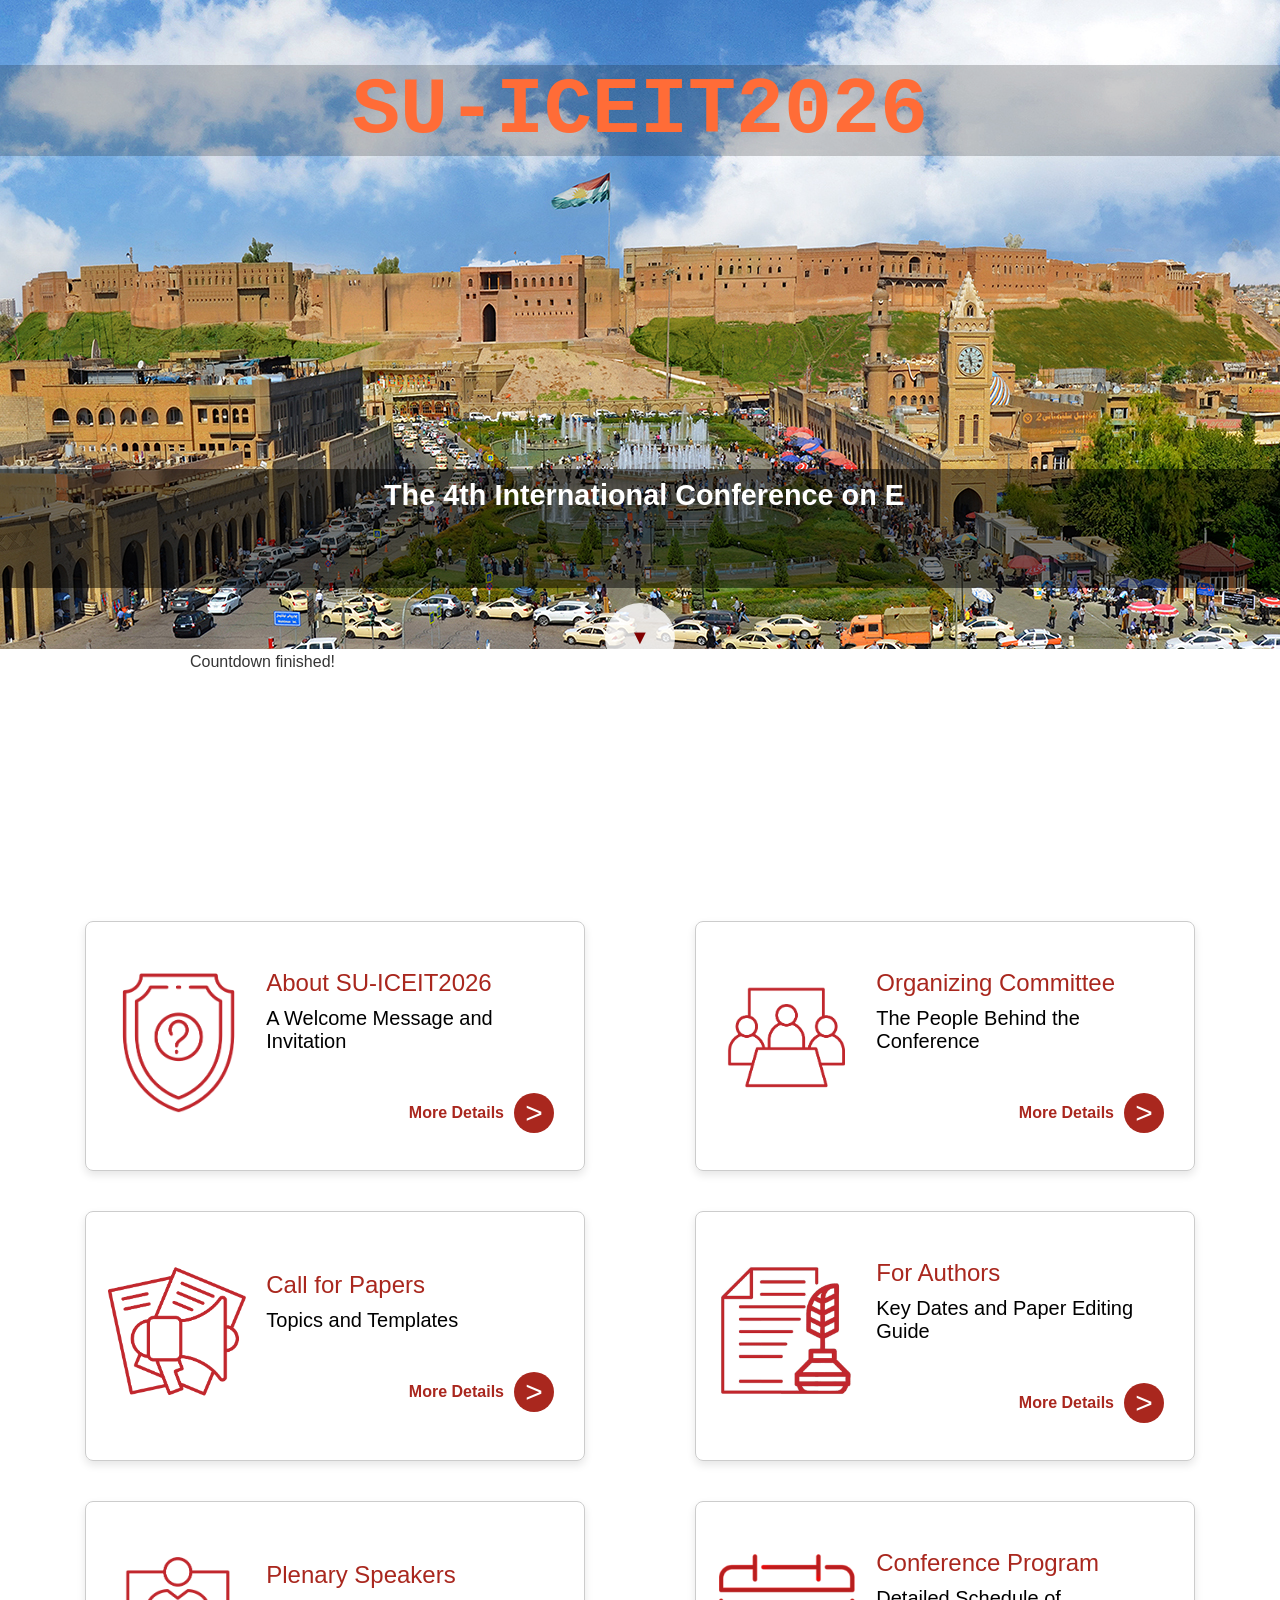
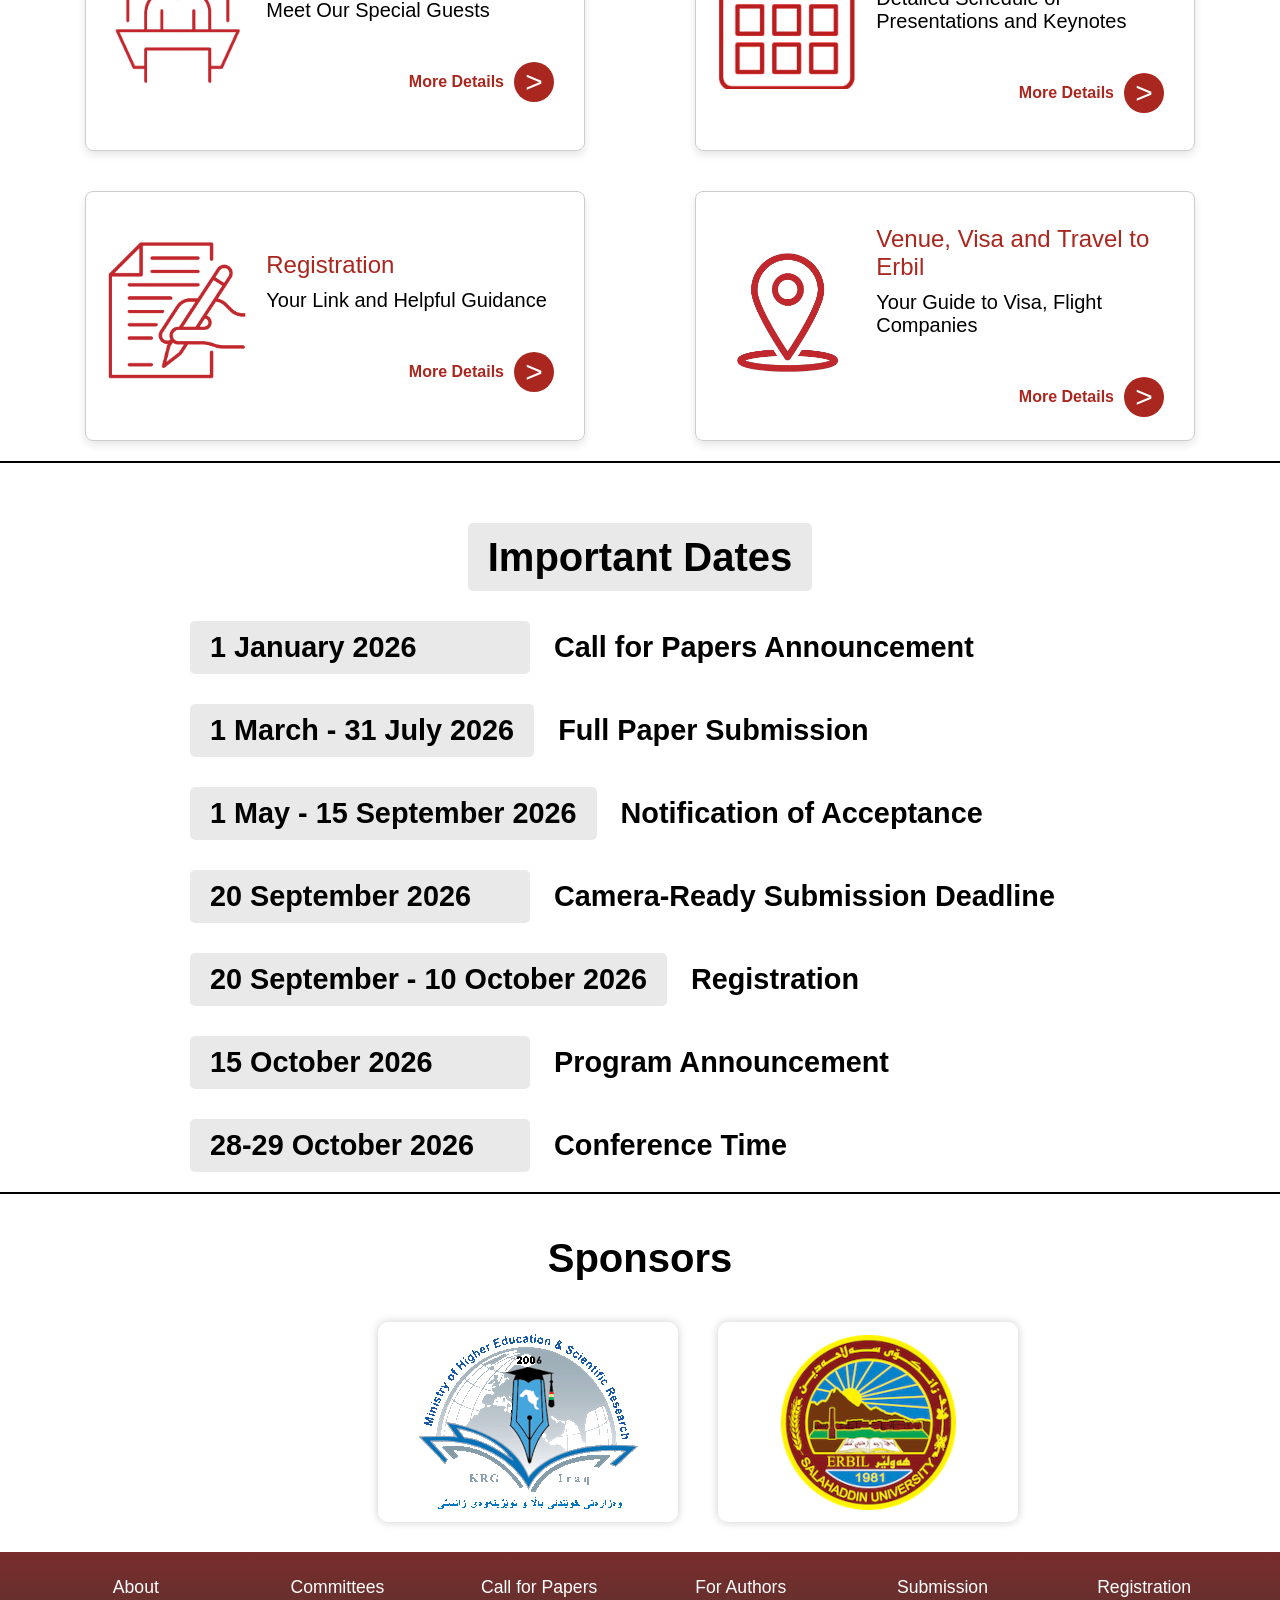
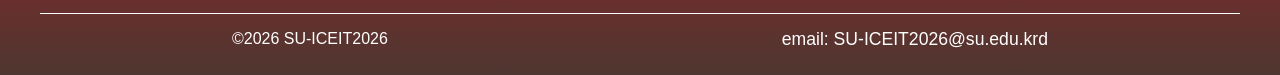
==== index.html @ 9289c7ad "feat: Introduce `page-card` component and update conference details, including edition number and ti" ====
<!DOCTYPE html>
<html lang="en">

<head>
    <meta charset="UTF-8">
    <meta name="viewport" content="width=device-width, initial-scale=1.0">
    <title>SU-ICEIT2026</title>
    <link rel="icon" type="image/x-icon" href="img/favicon.ico">

    <link rel="stylesheet" href="css/home.css">
    <link rel="stylesheet" href="css/countdown.css">
    <link rel="stylesheet" href="css/cards.css">
    <link rel="stylesheet" href="css/footer.css">
    <script src="js/loader.js"></script>
</head>

<body>
    <header class="row header">
        <div class="logo-overlay">SU-ICEIT2026</div>
        <img src="./img/erbil-1280.jpg" class="header-image"></img>
        <div class="header-overlay">
            <h1>
                <div id="conferenceInfo">
                    <div id="mainText" class="typing">&nbsp;</div>
                    <p id="dateText" class="date typing">&nbsp;</p>
                    <div id="locationText" class="typing">&nbsp;</div>
                </div>
            </h1>
        </div>
        <a class="overlay-button" href="#countdown">
            <span class="arrow">&#x25BC;</span>
        </a>
    </header>

    <article class="row content">
        <section>
            <div class="wrapper">
                <div id="countdown">
                    <div class="cd-box timeRefDays">
                        <p class="numbers days">00</p>
                        <p class="strings">Days</p>
                    </div>
                    <div class="cd-box timeRefHours">
                        <p class="numbers hours">00</p>
                        <p class="strings">Hours</p>
                    </div>
                    <div class="cd-box timeRefMinutes">
                        <p class="numbers minutes">00</p>
                        <p class="strings">Minutes</p>
                    </div>
                    <div class="cd-box timeRefSeconds">
                        <p class="numbers seconds">00</p>
                        <p class="strings">Seconds</p>
                    </div>
                </div>
            </div>
        </section>
    </article>

    <article class="row content">
        <h2> &nbsp; </h2>
    </article>

    <article class="row content">
        <div class="card-container">
            <!-- About SU-ICEIT2026 -->
            <div class="card">
                <div class="card-icon">
                    <img src="img/about.png" alt="Card Image" width="100%" />
                </div>
                <div class="card-body">
                    <div class="card-title">About SU-ICEIT2026 </div>
                    <div class="card-subtitle">A Welcome Message and Invitation</div>
                    <a href="about.html" class="card-detail-link">
                        <div class="card-detail">More Details</div>
                        <div class="circle">&gt;</div>
                    </a>
                </div>
            </div>

            <!-- Organizing Committee -->
            <div class="card">
                <div class="card-icon">
                    <img src="img/Organization-Committees.png" alt="Card Image" width="100%" />
                </div>
                <div class="card-body">
                    <div class="card-title">Organizing Committee</div>
                    <div class="card-subtitle">The People Behind the Conference</div>
                    <a href="committee.html" class="card-detail-link">
                        <div class="card-detail">More Details</div>
                        <div class="circle">&gt;</div>
                    </a>
                </div>
            </div>

            <!-- Call for Papers -->
            <div class="card">
                <div class="card-icon">
                    <img src="img/Call-for-Paper.png" alt="Card Image" width="100%" />
                </div>
                <div class="card-body">
                    <div class="card-title">Call for Papers</div>
                    <div class="card-subtitle">Topics and Templates</div>
                    <a href="call.html" class="card-detail-link">
                        <div class="card-detail">More Details</div>
                        <div class="circle">&gt;</div>
                    </a>
                </div>
            </div>

            <!-- For Authors -->
            <div class="card">
                <div class="card-icon">
                    <img src="img/authors.png" alt="Card Image" width="100%" />
                </div>
                <div class="card-body">
                    <div class="card-title">For Authors</div>
                    <div class="card-subtitle">Key Dates and Paper Editing Guide</div>
                    <a href="authors.html" class="card-detail-link">
                        <div class="card-detail">More Details</div>
                        <div class="circle">&gt;</div>
                    </a>
                </div>
            </div>

            <!-- Plenary Speakers -->
            <div class="card">
                <div class="card-icon">
                    <img src="img/Plenary-Speakers.png" alt="Card Image" width="100%" />
                </div>
                <div class="card-body">
                    <div class="card-title">Plenary Speakers</div>
                    <div class="card-subtitle">Meet Our Special Guests</div>
                    <a href="speakers.html" class="card-detail-link">
                        <div class="card-detail">More Details</div>
                        <div class="circle">&gt;</div>
                    </a>
                </div>
            </div>

            <!-- Conference Program -->
            <div class="card">
                <div class="card-icon">
                    <img src="img/program.png" alt="Card Image" width="100%" />
                </div>
                <div class="card-body">
                    <div class="card-title">Conference Program</div>
                    <div class="card-subtitle">Detailed Schedule of Presentations and Keynotes</div>
                    <a href="program.html" class="card-detail-link">
                        <div class="card-detail">More Details</div>
                        <div class="circle">&gt;</div>
                    </a>
                </div>
            </div>

            <!-- Registration -->
            <div class="card">
                <div class="card-icon">
                    <img src="img/Registration.png" alt="Card Image" width="100%" />
                </div>
                <div class="card-body">
                    <div class="card-title">Registration</div>
                    <div class="card-subtitle">Your Link and Helpful Guidance</div>
                    <a href="registration.html" class="card-detail-link">
                        <div class="card-detail">More Details</div>
                        <div class="circle">&gt;</div>
                    </a>
                </div>
            </div>

            <!-- Venue, Visa and Travel to Erbil -->
            <div class="card">
                <div class="card-icon">
                    <img src="img/venue.png" alt="Card Image" width="100%" />
                </div>
                <div class="card-body">
                    <div class="card-title">Venue, Visa and Travel to Erbil</div>
                    <div class="card-subtitle">Your Guide to Visa, Flight Companies</div>
                    <a href="venue.html" class="card-detail-link">
                        <div class="card-detail">More Details</div>
                        <div class="circle">&gt;</div>
                    </a>
                </div>
            </div>
        </div>
    </article>

    <article class="row content" style="margin: 0px; padding: 0px;">
        <div class="timeline-main">
            <h1 id="important-dates"><span class="highlight">Important Dates</span></h1>
            <div class="timeline">
                <div class="container-timeline">
                    <div class="content">
                        <h2><span class="highlight"><span class="only-date">1 January 2026</span></span>
                            &nbsp;
                            Call for Papers Announcement</span></h2>
                    </div>
                </div>

                <div class="container-timeline">
                    <div class="content">
                        <h2><span class="highlight"><span class="only-date">1 March - 31 July 2026</span></span>
                            &nbsp;
                            Full Paper Submission</span></h2>
                    </div>
                </div>

                <div class="container-timeline">
                    <div class="content">
                        <h2><span class="highlight"><span class="only-date">1 May - 15 September 2026</span></span>
                            &nbsp;
                            Notification of Acceptance</span></h2>
                    </div>
                </div>

                <div class="container-timeline">
                    <div class="content">
                        <h2><span class="highlight"><span class="only-date">20 September 2026</span></span>
                            &nbsp;
                            Camera-Ready Submission Deadline</span></h2>
                    </div>
                </div>

                <div class="container-timeline">
                    <div class="content">
                        <h2><span class="highlight"><span class="only-date">20 September - 10 October 2026</span></span>
                            &nbsp;
                            Registration</span></h2>
                    </div>
                </div>

                <div class="container-timeline">
                    <div class="content">
                        <h2><span class="highlight"><span class="only-date">15 October 2026</span></span>
                            &nbsp;
                            Program Announcement</span></h2>
                    </div>
                </div>

                <div class="container-timeline">
                    <div class="content">
                        <h2><span class="highlight"><span class="only-date">28-29 October 2026</span></span>
                            &nbsp;
                            Conference Time</span></h2>
                    </div>
                </div>
            </div>
        </div>
    </article>


    <article class="row content">
        <div id="sponsors">
            <h1 id="sponsors-title">Sponsors</h1>
            <div class="sponsor-container">
                <li class="sponsor-item">
                    <a href="https://gov.krd/mohe-en/" target="mohe" style="text-decoration: none;">
                        <div class="sponsored-logo">
                            <img src="img/mohe.png" alt="MOHE Logo">
                        </div>
                    </a>
                </li>
                <li class="sponsor-item">
                    <a href="https://www.sue.edu.krd/" target="sue" style="text-decoration: none;">
                        <div class="sponsored-logo">
                            <img src="img/sue-logo.png" alt="SUE Logo">
                        </div>
                    </a>
                </li>

            </div>
        </div>
    </article>



    <div data-include="components/footer.html"></div>
    <script src="js/countdown.js"></script>
    <script>
        const mainText = `The 4th International Conference on Engineering and Innovative Technology (SU-ICEIT 2026)`;
        const dateText = `October 28-29, 2026`;
        const locationText = `Erbil, Kurdistan, Iraq`;

        function typeWriter(text, elementId, callback) {
            let index = 0;

            function addCharacter() {
                if (index < text.length) {
                    document.getElementById(elementId).innerHTML += text.charAt(index);
                    index++;
                    setTimeout(addCharacter, 50); // Adjust typing speed here
                } else if (callback) {
                    callback();
                }
            }
            addCharacter();
        }

        typeWriter(mainText, 'mainText', () => {
            typeWriter(dateText, 'dateText', () => {
                typeWriter(locationText, 'locationText', null);
            });
        });
    </script>
</body>

</html>
---- css/home.css ----
@import url('https://fonts.googleapis.com/css2?family=Inconsolata:wght@600&display=swap');


* {
    margin: 0 auto;
    -webkit-box-sizing: border-box;
    -moz-box-sizing: border-box;
    box-sizing: border-box;
  }
  html{
    scroll-behavior: smooth;
  }
  body {
    margin: 0;
    padding: 0;
    font-family: Arial, sans-serif;
  }

  .row {
    width: 100%;
    box-sizing: border-box;
  }

  .header {
    color: #fff;
    text-align: center;
  }

  .content {
    margin-bottom: 10px;
    width: 100%;
  }


  .header {
    position: relative;
    color: #fff;
    overflow: hidden;
  }

  .header-image {
    width: 100%;
    height: 100%;
  }

  .header-overlay {
    position: absolute;
    bottom: 10%;
    right: 0px;
    z-index: 1;
    text-align: center;
    width: 100%;
  }

  .header-overlay h1 {
    font-size: 1.8em;
    background-color: rgba(0, 0, 0, 0.5);
    margin: 0;
    padding: 10px;
    text-align: center;
  }
  .logo-overlay{
    font-size: 5rem;
    font-weight: bold;
    color:#ff6c37;
    font-family: 'Inconsolata bold', monospace;
    position: absolute;
    top: 10%;
    z-index: 31;
    text-align: center;
    width: 100%;
    background-color: rgba(0, 0, 0, 0.2);
  }
  @media (max-width: 768px) {
    .logo-overlay{
      top: 3%;

      font-size: 2rem;

    }
    .header-overlay {
      position: static;
      text-align: center;
    }

    .header-overlay h1 {
      font-size: 1.2em;
      background: linear-gradient(135deg, rgba(160, 29, 29, 0.8), rgba(92, 15, 15, 0.8));
      color: white;
      padding: 20px;
      border-radius: 10px;
      box-shadow: 0 2px 5px rgba(0, 0, 0, 0.3);
    }

    .header-image {

      min-width: 100%;
      min-height: 100%;
    }
  }



  .main-elements-container {
    display: flex;
    flex-wrap: wrap;
    justify-content: space-between;
    align-items: stretch;

    padding: 0;
    margin: 0;
  }

  .main-elements-item {
    flex: 1 1 50%;
    box-sizing: border-box;
    padding: 10px;
    border: 1px solid #ccc;
  }

  @media (max-width: 768px) {
    .main-elements-item {
      flex: 1 1 100%;
    }
  }

/*-----------------------------*/
/*------------Call -----------*/
.container {
    margin: 0;
    line-height: 2rem;
    font-family: 'Segoe UI', Tahoma, Geneva, Verdana, sans-serif;
    font-size: 1.2rem;
    background-color: #663839;
    display: flex;
    flex-wrap: wrap;
    padding: 20px;
    justify-content: center;
    color: silver;
  }

  .first-column,
  .second-column {
    padding: 20px;
    box-sizing: border-box;
    margin: 0px;
  }

  .first-column {
    flex: 0 0 100%;
    max-width: 750px;
  }

  .second-column {
    flex: 0 0 100%;
    max-width: 350px;
  }

  .button-link {
    background-color: #D1CB16;
    color: black;
    padding: 10px 20px;
    text-decoration: none;
    border: none;
    border-radius: 5px;
    display: inline-block;
  }

  @media (min-width: 768px) {
    .first-column {
      flex: 0 0 60%;
    }

    .second-column {
      flex: 0 0 40%;
    }
  }

  .rounded-image {
    border-radius: 20px;
    overflow: hidden;
  }

  @media (max-width: 767px) {
    h1 {
      font-size: 24px;
    }

    h2 {
      font-size: 20px;
    }

    p {
      font-size: 14px;
    }
  }

  /*-----------------------------*/
    /*------------timeline-----------*/

    .timeline-main {
      border-top: 2px solid black;
      border-bottom: 2px solid black;
      font-family: Helvetica, sans-serif;
      padding-top: 40px;
    }
    .highlight {
        background-color: rgb(233, 233, 233);
        color: black;
        padding: 10px 20px;
        text-decoration: none;
        border: none;
        border-radius: 5px;
        display: inline-block;
      }
  
      .timeline-main #important-dates {
        text-align: center;
        line-height: 3rem;
        font-size: 2.5rem;
        margin: 20px;
  
      }
  
      .timeline-main .timeline {
        position: relative;
        max-width: 1000px;
        margin: 0 auto;
      }
  
      .timeline-main .container-timeline {
        margin: 0;
        padding: 0px 10px 0px 20px;
        position: relative;
        background-color: inherit;
        width: 100%;
      }
      
  
      .timeline-main .content {
        padding: 10px 30px;
        position: relative;
        border-radius: 6px;
        font-size: 1.2rem;
      }

      .only-date{
        
        display: inline-block;
        min-width: 300px;
      }
  
      .timeline-main .content p {
        margin: 10px;
        font-size: 1.1rem;
      }



/*-----------------------------*/
/*------------Sponsors-----------*/

#sponsors {
    width: 100%;
    display: flex;
    align-items: center;
    justify-content: center;
    flex-wrap: wrap;
  }

  .sponsor-container {
    max-width: 1200px;
    display: flex;
    flex-wrap: wrap;
    justify-content: space-around;
    padding: 0;
    margin: 0;
    list-style: none;
  }
  .technical-sponsor-container {
    width: 100%;
    display: flex;
    flex-wrap: wrap;
    justify-content: space-around;
    padding: 0;
    margin: 0;
    list-style: none;
  }
  #sponsors-title {
    width: 100%;
    text-align: center;
    line-height: 3rem;
    font-size: 2.5rem;
    margin: 20px;
    margin-top: 40px;

  }

  .sponsor-item {
    padding: 10px;
    width: 30%;
    margin: 10px;
    text-align: center;
    font-size: 24px;
  }



  .sponsored-logo {
    display: flex;
    align-items: center;
    justify-content: center;
    width: 100%;
    min-width: 300px;
    height: 200px;
    border-radius: 10px;
    box-shadow: 0 0 10px 0 rgba(0, 0, 0, 0.2);
  }

  .sponsored-logo:hover {
    transition: 0.75s;
    background-color: rgba(172, 41, 41, 0.1);
  }

  .technical-sponsored-logo {
    display: flex;
    align-items: center;
    justify-content: center;
    min-width: 230px;
    height: 200px;
    border-radius: 10px;
    box-shadow: 0 0 10px 0 rgba(0, 0, 0, 0.2);
  }

  .technical-sponsored-logo:hover {
    transition: 0.75s;
    background-color: rgba(172, 41, 41, 0.1);
  }
     @media (max-width: 600px) {
      .timeline-main{
        text-align: center;
      }
      .highlight{
        padding: 10px 0px 10px 0px;
      }
    .sponsor-item {
      width: 100%;
      margin: 10px 0;
    }
    .sponsored-logo {
      min-width: 100%;

    }
    technical-sponsored-logo{
      min-width: 100%;
    }

  }



/*-----------------------------*/
/*------------Overview-----------*/
.conference-overview {

  padding: 10px;
  max-width: 600px;
}

.conference-overview ul {
  padding: 0;
  margin: 0;
}

.conference-overview li {
  font-size: 1.1em;
  margin-bottom: 10px;
  line-height: 1.6;
}

/*-----------------------------*/
/*------------overlay-----------*/

.overlay-button {
  position: absolute;
  bottom: -3%;
  /* Adjust as needed */
  left: 50%;
  transform: translateX(-50%);
  width: 70px;
  /* Size of the button */
  height: 70px;
  /* Size of the button */
  border-radius: 50%;
  background-color: rgba(255, 255, 255, 0.8);
  /* Half transparent white */
  border: none;
  cursor: pointer;
  display: flex;
  align-items: center;
  justify-content: center;
  transition: background-color 0.3s ease;
  text-decoration: none;
}

.overlay-button:hover {
  background-color: rgba(255, 255, 255, 0.7);
}

.arrow {
  color: maroon;
  font-size: 20px;
  /* Adjust as needed */
  transition: transform 0.3s ease;
}

.overlay-button:hover .arrow {
  transform: translateY(5px);
  /* Small animation on hover */
}

@media (max-width: 700px) {
  .overlay-button {
    display: none;
  }
}
---- css/countdown.css ----
.wrapper {
    width: calc(4*225px);
    height: 210px;
    margin: 0px auto;

  }

  div#countdown {
    color: #353535;
  }

  div#countdown p {
    width: 100%;
    display: inline-block;
    text-align: center;
  }

  .numbers {
    font: normal 16px 'Roboto', sans-serif;
    font-size: 5em;
    width: 100%;
    height: 85%;
    background: #FFFFFF;
    margin-top: -25px;
    padding-top: 40px;
  }

  p.strings {
    font-size: 2em;

    width: 100%;
    height: auto;
    padding: 10px 0;
    background: #A01D1D;
    color: #FFFFFF;
  }

  div.cd-box {
    width: 210px;
    height: 210px;
    background: #FFFFFF;
    float: left;
    padding: 25px 0 0 0;
    margin: 30px 15px 0 0;
    -webkit-box-shadow: 5px 6px 6px 1px rgba(53, 53, 53, 0.5);
    -moz-box-shadow: 5px 6px 6px 1px rgba(53, 53, 53, 0.5);
    box-shadow: 5px 6px 6px 1px rgba(53, 53, 53, 0.5);
  }

  @media (max-width: 800px) {

    div.cd-box {
      width: 90px;
      height: 90px;
      background: #FFFFFF;
      float: left;
      padding: 25px 0 0 0;
      margin: 30px 15px 0 0;

    }


    .wrapper {
      width: calc(3*105px);
      height: 110px;

    }

    .cd-box {
      width: 150px;
      height: 250px;
      margin: 15px 7px 0 0;
      padding-top: 15px;
    }

    .numbers {
      font-size: 2em;
      padding-top: 10px;
    }

    p.strings {
      font-size: 1.3em;
      padding: 10px 0;
    }

    .timeRefSeconds {
      display: none;
    }
  }
---- css/cards.css ----
.card-container {
    display: flex;
    flex-wrap: wrap;
    justify-content: space-around;
    gap: 20px;
    width: 100%;
    max-width: 1200px;
  }

  .card {
    font-family: 'Arial', sans-serif;
    width: calc(50% - 20px);
    height: 250px;
    margin: 10px;
    border: 1px solid #ccc;
    border-radius: 8px;
    padding: 10px;
    box-shadow: 0 4px 8px rgba(0, 0, 0, 0.1);
    display: flex;
    align-items: center;
    max-width: 500px;
  }


  .card-icon {
    width: 30%;
    font-size: 48px;
    text-align: center;
    margin-left: 10px;
  }

  .card-body {
    width: 70%;
    padding-left: 20px;
  }

  .card-title {
    font-size: 24px;
    margin: 30px 0px 0px 0px;
    color: #A9271E;
  }

  .card-subtitle {
    font-size: 20px;
    margin: 10px 0px;
  }

  .card-content {
    font-size: 16px;
    color: #333;
  }

  .card-detail-link {
    text-decoration: none;

    display: flex;
    align-items: center;
    justify-content: end;
    margin: 40px 20px 20px 0px;
  }

  .card-detail {
    color: #A9271E;
    font-weight: bold;
    margin: 0px;

  }

  .circle {
    width: 40px;
    height: 40px;
    background-color: #A9271E;
    border-radius: 50%;
    text-align: center;
    line-height: 40px;
    margin-left: 10px;
    color: white;
    font-size: 30px;
    margin: 0px 0px 0px 10px;
  }

  .card-icon:before {
    display: block;
  }


  @media (max-width: 600px) {
    .card {
      max-width: 100%;
      width: 100%;
      height: auto;
    }
  }
---- css/footer.css ----
.footer {
    color: #fff;
    text-align: center;
    padding: 10px;
    height: 100%;

    background: linear-gradient(180deg, rgba(121, 44, 44, 1) 0%, rgb(78, 54, 48) 100%);
  }

  .footer-outer-container {
    width: 100%;
    display: flex;
    justify-content: center;
    flex-wrap: wrap;
    
  }

  .footer-container {
    display: flex;
    flex-direction: row;
    max-width: 1200px;
    width: 100%;
    gap: 10px;
    flex-wrap: wrap;
    justify-content: space-around;

  }

  .footer-item {
    min-width: 150px;
    line-height: 50px;
    text-align: center;
  }

  .footer-item a {
    text-decoration: none;
    color: #fff;
    font-size: 1.1rem;
  }


  @media (max-width: 600px) {
    .footer-item {
      min-width: 150px;
      line-height: 40px;
    }
  }
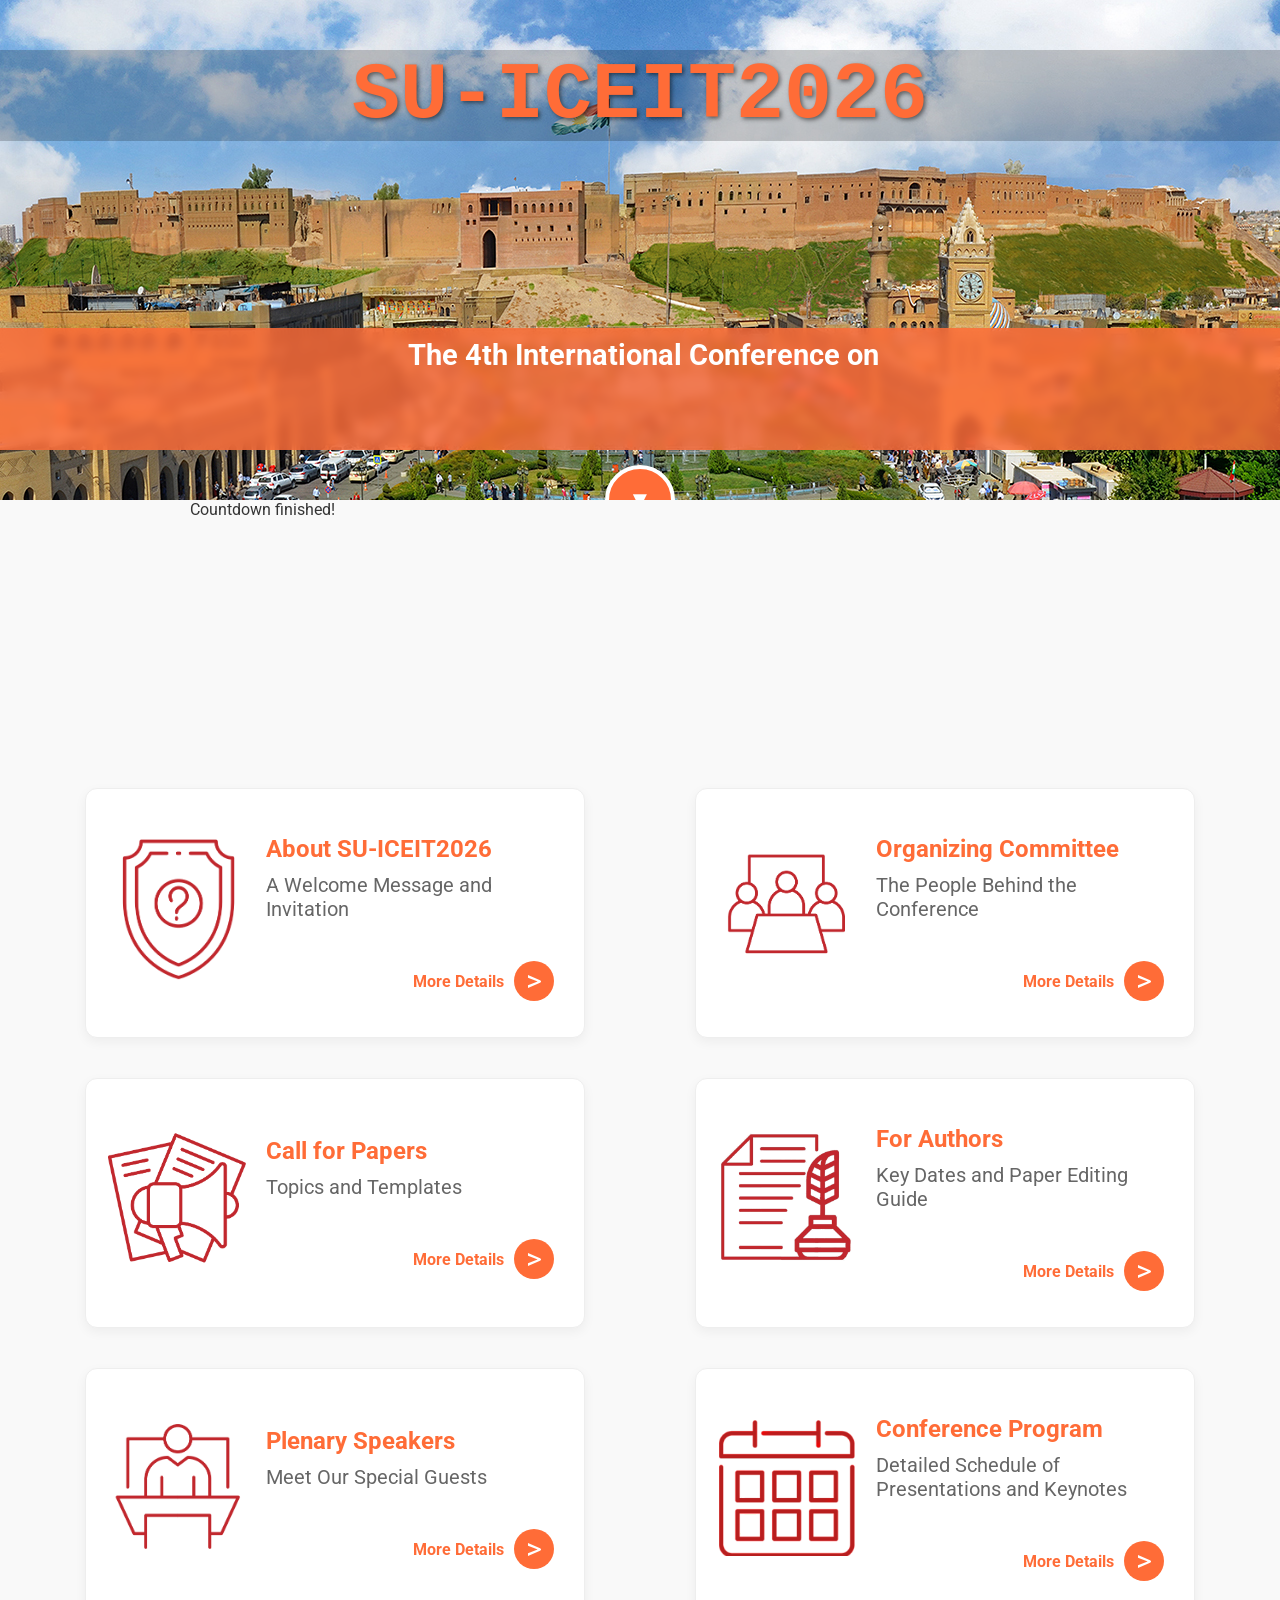
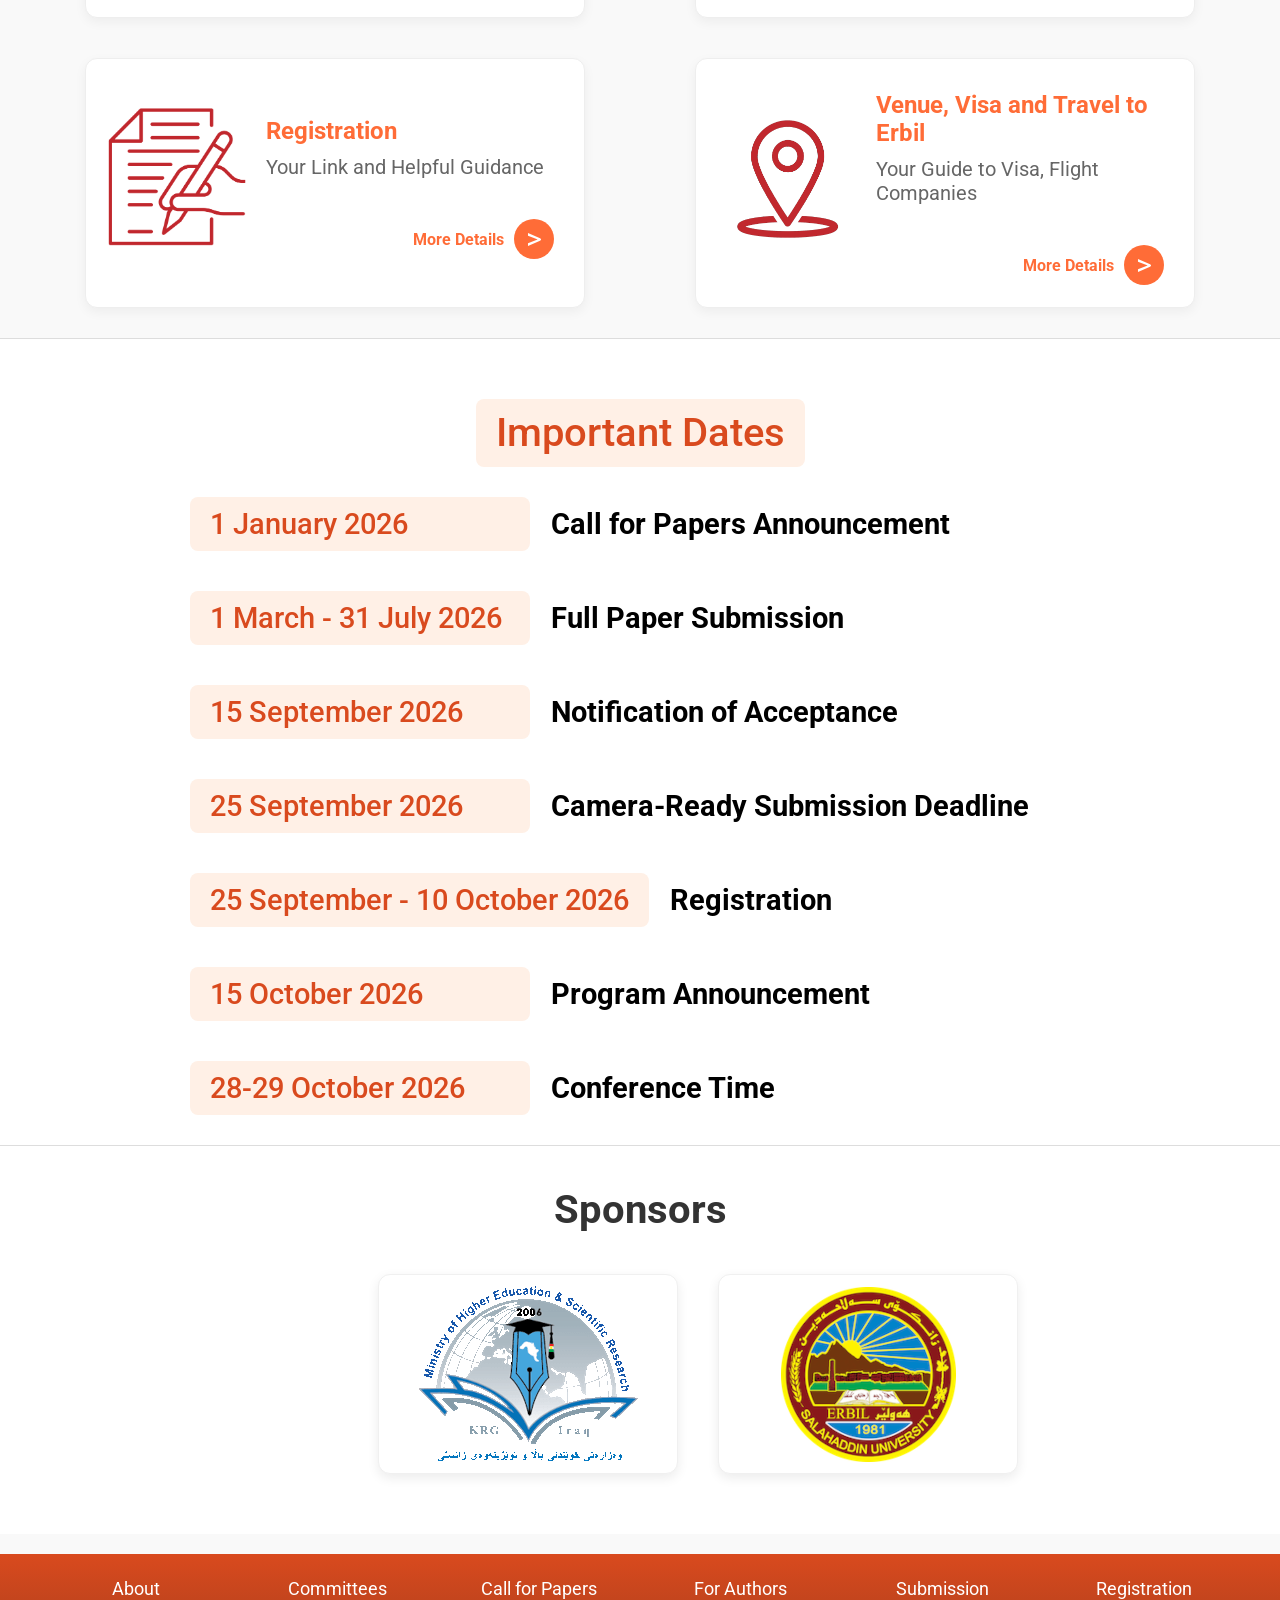
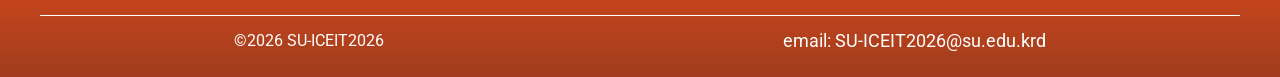
==== commit 97c7ba4b: "feat: Update conference timeline and registration details, adjust fees, and introduce new page styli" ====
--- a/index.html
+++ b/index.html
@@ -207,7 +207,7 @@
 
                 <div class="container-timeline">
                     <div class="content">
-                        <h2><span class="highlight"><span class="only-date">1 May - 15 September 2026</span></span>
+                        <h2><span class="highlight"><span class="only-date">15 September 2026</span></span>
                             &nbsp;
                             Notification of Acceptance</span></h2>
                     </div>
@@ -215,7 +215,7 @@
 
                 <div class="container-timeline">
                     <div class="content">
-                        <h2><span class="highlight"><span class="only-date">20 September 2026</span></span>
+                        <h2><span class="highlight"><span class="only-date">25 September 2026</span></span>
                             &nbsp;
                             Camera-Ready Submission Deadline</span></h2>
                     </div>
@@ -223,7 +223,7 @@
 
                 <div class="container-timeline">
                     <div class="content">
-                        <h2><span class="highlight"><span class="only-date">20 September - 10 October 2026</span></span>
+                        <h2><span class="highlight"><span class="only-date">25 September - 10 October 2026</span></span>
                             &nbsp;
                             Registration</span></h2>
                     </div>
--- a/css/home.css
+++ b/css/home.css
@@ -1,3 +1,4 @@
+@import url('https://fonts.googleapis.com/css2?family=Roboto:wght@300;400;500;700&display=swap');
 @import url('https://fonts.googleapis.com/css2?family=Inconsolata:wght@600&display=swap');
 
 
@@ -13,7 +14,8 @@
   body {
     margin: 0;
     padding: 0;
-    font-family: Arial, sans-serif;
+    font-family: 'Roboto', 'Segoe UI', Arial, sans-serif;
+    background-color: #f9f9f9;
   }
 
   .row {
@@ -27,7 +29,7 @@
   }
 
   .content {
-    margin-bottom: 10px;
+    margin-bottom: 20px;
     width: 100%;
   }
 
@@ -36,11 +38,14 @@
     position: relative;
     color: #fff;
     overflow: hidden;
+    max-height: 500px; /* Reduced height for hero */
   }
 
   .header-image {
     width: 100%;
     height: 100%;
+    object-fit: cover;
+    max-height: 500px; /* Reduced height for hero */
   }
 
   .header-overlay {
@@ -54,15 +59,17 @@
 
   .header-overlay h1 {
     font-size: 1.8em;
-    background-color: rgba(0, 0, 0, 0.5);
+    background-color: rgba(255, 108, 55, 0.82); /* Orange background */
     margin: 0;
     padding: 10px;
     text-align: center;
-  }
+    backdrop-filter: blur(5px);
+  }
+
   .logo-overlay{
     font-size: 5rem;
     font-weight: bold;
-    color:#ff6c37;
+    color: #FF6C37; /* Orange logo */
     font-family: 'Inconsolata bold', monospace;
     position: absolute;
     top: 10%;
@@ -70,6 +77,7 @@
     text-align: center;
     width: 100%;
     background-color: rgba(0, 0, 0, 0.2);
+    text-shadow: 2px 2px 4px rgba(0,0,0,0.5);
   }
   @media (max-width: 768px) {
     .logo-overlay{
@@ -85,11 +93,11 @@
 
     .header-overlay h1 {
       font-size: 1.2em;
-      background: linear-gradient(135deg, rgba(160, 29, 29, 0.8), rgba(92, 15, 15, 0.8));
+      background: linear-gradient(135deg, rgba(255, 108, 55, 0.9), rgba(217, 74, 30, 0.9)); /* Orange gradient */
       color: white;
       padding: 20px;
       border-radius: 10px;
-      box-shadow: 0 2px 5px rgba(0, 0, 0, 0.3);
+      box-shadow: 0 4px 10px rgba(0, 0, 0, 0.2);
     }
 
     .header-image {
@@ -115,7 +123,8 @@
     flex: 1 1 50%;
     box-sizing: border-box;
     padding: 10px;
-    border: 1px solid #ccc;
+    border: 1px solid #ddd;
+    border-radius: 8px;
   }
 
   @media (max-width: 768px) {
@@ -129,14 +138,14 @@
 .container {
     margin: 0;
     line-height: 2rem;
-    font-family: 'Segoe UI', Tahoma, Geneva, Verdana, sans-serif;
+    font-family: 'Roboto', 'Segoe UI', Tahoma, Geneva, Verdana, sans-serif;
     font-size: 1.2rem;
-    background-color: #663839;
+    background-color: #2C3E50; /* Modern dark background */
     display: flex;
     flex-wrap: wrap;
     padding: 20px;
     justify-content: center;
-    color: silver;
+    color: #ecf0f1;
   }
 
   .first-column,
@@ -157,13 +166,19 @@
   }
 
   .button-link {
-    background-color: #D1CB16;
-    color: black;
-    padding: 10px 20px;
+    background-color: #FF6C37; /* Orange button */
+    color: white;
+    padding: 12px 24px;
     text-decoration: none;
     border: none;
-    border-radius: 5px;
+    border-radius: 8px;
     display: inline-block;
+    transition: background-color 0.3s ease;
+    font-weight: 500;
+  }
+
+  .button-link:hover {
+    background-color: #e65c2e;
   }
 
   @media (min-width: 768px) {
@@ -179,6 +194,7 @@
   .rounded-image {
     border-radius: 20px;
     overflow: hidden;
+    box-shadow: 0 4px 15px rgba(0,0,0,0.2);
   }
 
   @media (max-width: 767px) {
@@ -199,19 +215,21 @@
     /*------------timeline-----------*/
 
     .timeline-main {
-      border-top: 2px solid black;
-      border-bottom: 2px solid black;
-      font-family: Helvetica, sans-serif;
+      border-top: 1px solid #ddd;
+      border-bottom: 1px solid #ddd;
+      font-family: 'Roboto', sans-serif;
       padding-top: 40px;
+      background-color: #fff;
     }
     .highlight {
-        background-color: rgb(233, 233, 233);
-        color: black;
+        background-color: #FFF0E6; /* Light orange background */
+        color: #D94A1E; /* Dark orange text */
         padding: 10px 20px;
         text-decoration: none;
         border: none;
-        border-radius: 5px;
+        border-radius: 8px;
         display: inline-block;
+        font-weight: 500;
       }
   
       .timeline-main #important-dates {
@@ -219,7 +237,7 @@
         line-height: 3rem;
         font-size: 2.5rem;
         margin: 20px;
-  
+        color: #333;
       }
   
       .timeline-main .timeline {
@@ -243,7 +261,7 @@
         border-radius: 6px;
         font-size: 1.2rem;
       }
-
+  
       .only-date{
         
         display: inline-block;
@@ -256,7 +274,6 @@
       }
 
 
-
 /*-----------------------------*/
 /*------------Sponsors-----------*/
 
@@ -266,6 +283,8 @@
     align-items: center;
     justify-content: center;
     flex-wrap: wrap;
+    background-color: #fff;
+    padding-bottom: 40px;
   }
 
   .sponsor-container {
@@ -293,6 +312,7 @@
     font-size: 2.5rem;
     margin: 20px;
     margin-top: 40px;
+    color: #333;
 
   }
 
@@ -313,13 +333,17 @@
     width: 100%;
     min-width: 300px;
     height: 200px;
-    border-radius: 10px;
-    box-shadow: 0 0 10px 0 rgba(0, 0, 0, 0.2);
+    border-radius: 12px;
+    box-shadow: 0 4px 12px rgba(0, 0, 0, 0.08); /* Softer shadow */
+    transition: all 0.3s ease;
+    background-color: #fff;
+    border: 1px solid #f0f0f0;
   }
 
   .sponsored-logo:hover {
-    transition: 0.75s;
-    background-color: rgba(172, 41, 41, 0.1);
+    transform: translateY(-5px);
+    box-shadow: 0 8px 24px rgba(255, 108, 55, 0.15); /* Orange glow on hover */
+    background-color: #fff;
   }
 
   .technical-sponsored-logo {
@@ -328,13 +352,17 @@
     justify-content: center;
     min-width: 230px;
     height: 200px;
-    border-radius: 10px;
-    box-shadow: 0 0 10px 0 rgba(0, 0, 0, 0.2);
+    border-radius: 12px;
+    box-shadow: 0 4px 12px rgba(0, 0, 0, 0.08);
+    transition: all 0.3s ease;
+    background-color: #fff;
+    border: 1px solid #f0f0f0;
   }
 
   .technical-sponsored-logo:hover {
-    transition: 0.75s;
-    background-color: rgba(172, 41, 41, 0.1);
+    transform: translateY(-5px);
+    box-shadow: 0 8px 24px rgba(255, 108, 55, 0.15);
+    background-color: #fff;
   }
      @media (max-width: 600px) {
       .timeline-main{
@@ -383,7 +411,7 @@
 
 .overlay-button {
   position: absolute;
-  bottom: -3%;
+  bottom: -35px; /* Adjust to stay centered on line */
   /* Adjust as needed */
   left: 50%;
   transform: translateX(-50%);
@@ -392,35 +420,40 @@
   height: 70px;
   /* Size of the button */
   border-radius: 50%;
-  background-color: rgba(255, 255, 255, 0.8);
+  background-color: #FF6C37; /* Orange button */
   /* Half transparent white */
-  border: none;
+  border: 4px solid white;
   cursor: pointer;
   display: flex;
   align-items: center;
   justify-content: center;
-  transition: background-color 0.3s ease;
+  transition: all 0.3s ease;
   text-decoration: none;
+  box-shadow: 0 4px 10px rgba(0,0,0,0.2);
 }
 
 .overlay-button:hover {
-  background-color: rgba(255, 255, 255, 0.7);
+  background-color: #e65c2e;
+  transform: translateX(-50%) scale(1.1);
 }
 
 .arrow {
-  color: maroon;
-  font-size: 20px;
+  color: white;
+  font-size: 24px;
   /* Adjust as needed */
   transition: transform 0.3s ease;
 }
 
 .overlay-button:hover .arrow {
-  transform: translateY(5px);
+  transform: translateY(3px);
   /* Small animation on hover */
 }
 
 @media (max-width: 700px) {
   .overlay-button {
-    display: none;
+     /* display: none;  Removed display:none to make it modern */
+     width: 50px;
+     height: 50px;
+     bottom: -25px;
   }
 }
--- a/css/cards.css
+++ b/css/cards.css
@@ -1,93 +1,116 @@
 .card-container {
-    display: flex;
-    flex-wrap: wrap;
-    justify-content: space-around;
-    gap: 20px;
-    width: 100%;
-    max-width: 1200px;
-  }
+  display: flex;
+  flex-wrap: wrap;
+  justify-content: space-around;
+  gap: 20px;
+  width: 100%;
+  max-width: 1200px;
+}
 
-  .card {
-    font-family: 'Arial', sans-serif;
-    width: calc(50% - 20px);
-    height: 250px;
-    margin: 10px;
-    border: 1px solid #ccc;
-    border-radius: 8px;
-    padding: 10px;
-    box-shadow: 0 4px 8px rgba(0, 0, 0, 0.1);
-    display: flex;
-    align-items: center;
-    max-width: 500px;
-  }
+.card {
+  font-family: 'Roboto', 'Segoe UI', Arial, sans-serif;
+  width: calc(50% - 20px);
+  height: 250px;
+  margin: 10px;
+  border: 1px solid #eee;
+  background-color: #fff;
+  border-radius: 12px;
+  padding: 10px;
+  box-shadow: 0 4px 12px rgba(0, 0, 0, 0.05);
+  display: flex;
+  align-items: center;
+  max-width: 500px;
+  transition: transform 0.3s ease, box-shadow 0.3s ease;
+}
+
+.card:hover {
+  transform: translateY(-5px);
+  box-shadow: 0 12px 24px rgba(0, 0, 0, 0.1);
+}
 
 
-  .card-icon {
-    width: 30%;
-    font-size: 48px;
-    text-align: center;
-    margin-left: 10px;
-  }
+.card-icon {
+  width: 30%;
+  font-size: 48px;
+  text-align: center;
+  margin-left: 10px;
+}
 
-  .card-body {
-    width: 70%;
-    padding-left: 20px;
-  }
+.card-body {
+  width: 70%;
+  padding-left: 20px;
+}
 
-  .card-title {
-    font-size: 24px;
-    margin: 30px 0px 0px 0px;
-    color: #A9271E;
-  }
+.card-title {
+  font-size: 24px;
+  margin: 30px 0px 0px 0px;
+  color: #FF6C37;
+  /* Orange */
+  font-weight: 700;
+}
 
-  .card-subtitle {
-    font-size: 20px;
-    margin: 10px 0px;
-  }
+.card-subtitle {
+  font-size: 20px;
+  margin: 10px 0px;
+  color: #666;
+}
 
-  .card-content {
-    font-size: 16px;
-    color: #333;
-  }
+.card-content {
+  font-size: 16px;
+  color: #333;
+}
 
-  .card-detail-link {
-    text-decoration: none;
+.card-detail-link {
+  text-decoration: none;
 
-    display: flex;
-    align-items: center;
-    justify-content: end;
-    margin: 40px 20px 20px 0px;
-  }
+  display: flex;
+  align-items: center;
+  justify-content: end;
+  margin: 40px 20px 20px 0px;
+}
 
-  .card-detail {
-    color: #A9271E;
-    font-weight: bold;
-    margin: 0px;
+.card-detail {
+  color: #FF6C37;
+  /* Orange */
+  font-weight: bold;
+  margin: 0px;
+  transition: color 0.3s ease;
 
-  }
+}
 
-  .circle {
-    width: 40px;
-    height: 40px;
-    background-color: #A9271E;
-    border-radius: 50%;
-    text-align: center;
-    line-height: 40px;
-    margin-left: 10px;
-    color: white;
-    font-size: 30px;
-    margin: 0px 0px 0px 10px;
-  }
+.card-detail-link:hover .card-detail {
+  color: #D94A1E;
+}
 
-  .card-icon:before {
-    display: block;
-  }
+.circle {
+  width: 40px;
+  height: 40px;
+  background-color: #FF6C37;
+  /* Orange */
+  border-radius: 50%;
+  text-align: center;
+  line-height: 40px;
+  margin-left: 10px;
+  color: white;
+  font-size: 30px;
+  margin: 0px 0px 0px 10px;
+  transition: background-color 0.3s ease;
+}
+
+.card-detail-link:hover .circle {
+  background-color: #D94A1E;
+  /* Darker orange on hover */
+}
+
+.card-icon:before {
+  display: block;
+}
 
 
-  @media (max-width: 600px) {
-    .card {
-      max-width: 100%;
-      width: 100%;
-      height: auto;
-    }
-  }+@media (max-width: 600px) {
+  .card {
+    max-width: 100%;
+    width: 100%;
+    height: auto;
+  }
+}
--- a/css/footer.css
+++ b/css/footer.css
@@ -1,47 +1,52 @@
 .footer {
-    color: #fff;
-    text-align: center;
-    padding: 10px;
-    height: 100%;
+  color: #fff;
+  text-align: center;
+  padding: 10px;
+  height: 100%;
+  background: linear-gradient(180deg, #D94A1E 0%, #a03c1c 100%);
+  /* Orange gradient */
+}
 
-    background: linear-gradient(180deg, rgba(121, 44, 44, 1) 0%, rgb(78, 54, 48) 100%);
-  }
+.footer-outer-container {
+  width: 100%;
+  display: flex;
+  justify-content: center;
+  flex-wrap: wrap;
 
-  .footer-outer-container {
-    width: 100%;
-    display: flex;
-    justify-content: center;
-    flex-wrap: wrap;
-    
-  }
+}
 
-  .footer-container {
-    display: flex;
-    flex-direction: row;
-    max-width: 1200px;
-    width: 100%;
-    gap: 10px;
-    flex-wrap: wrap;
-    justify-content: space-around;
+.footer-container {
+  display: flex;
+  flex-direction: row;
+  max-width: 1200px;
+  width: 100%;
+  gap: 10px;
+  flex-wrap: wrap;
+  justify-content: space-around;
 
-  }
+}
 
+.footer-item {
+  min-width: 150px;
+  line-height: 50px;
+  text-align: center;
+}
+
+.footer-item a {
+  text-decoration: none;
+  color: #fff;
+  font-size: 1.1rem;
+  transition: opacity 0.3s ease;
+}
+
+.footer-item a:hover {
+  opacity: 0.8;
+}
+
+
+@media (max-width: 600px) {
   .footer-item {
     min-width: 150px;
-    line-height: 50px;
-    text-align: center;
+    line-height: 40px;
   }
-
-  .footer-item a {
-    text-decoration: none;
-    color: #fff;
-    font-size: 1.1rem;
-  }
-
-
-  @media (max-width: 600px) {
-    .footer-item {
-      min-width: 150px;
-      line-height: 40px;
-    }
-  }+}
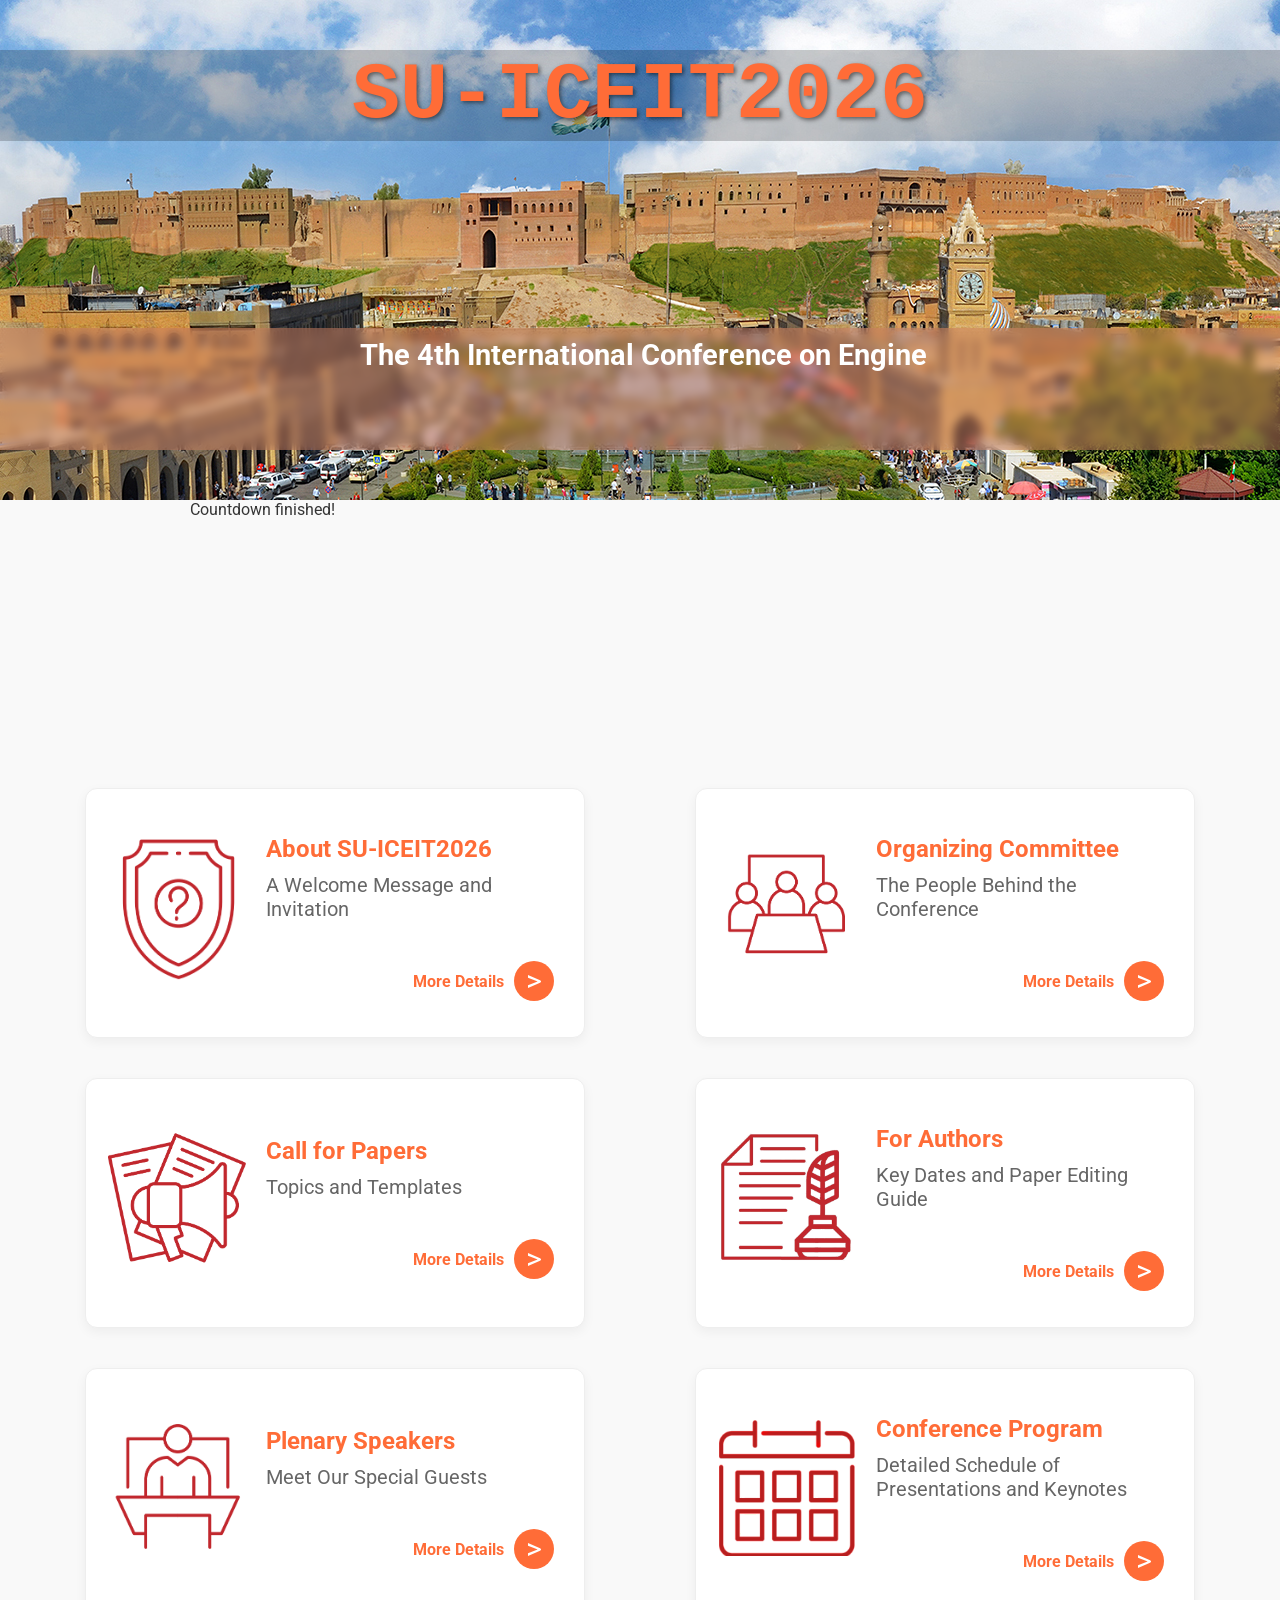
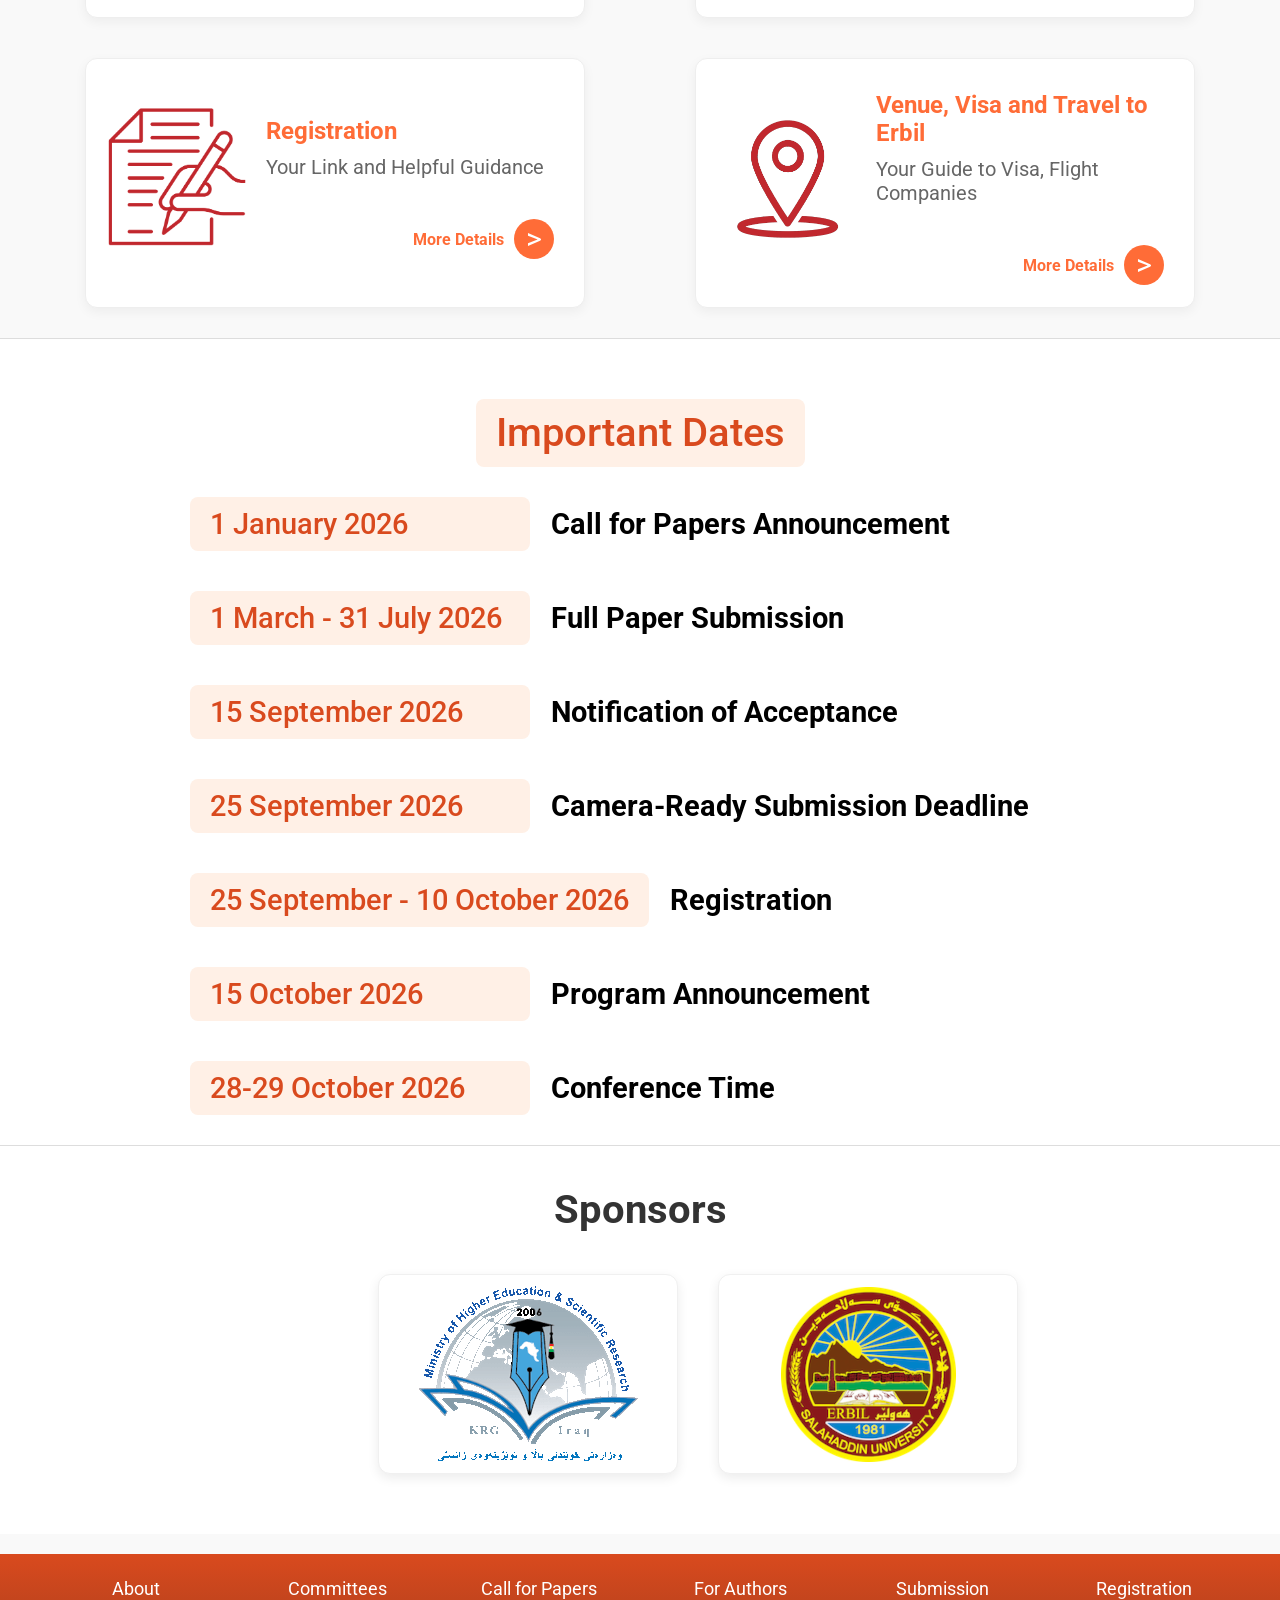
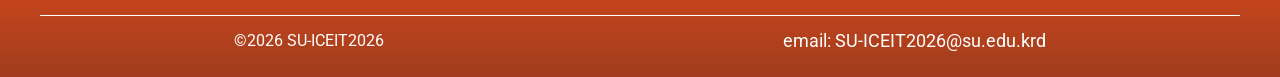
==== commit 35f7399a: "feat: Add initial CSS styling and layout for the conference home page, including header, call-to-act" ====
--- a/index.html
+++ b/index.html
@@ -27,9 +27,7 @@
                 </div>
             </h1>
         </div>
-        <a class="overlay-button" href="#countdown">
-            <span class="arrow">&#x25BC;</span>
-        </a>
+
     </header>
 
     <article class="row content">
@@ -261,7 +259,7 @@
                     </a>
                 </li>
                 <li class="sponsor-item">
-                    <a href="https://www.sue.edu.krd/" target="sue" style="text-decoration: none;">
+                    <a href="https://www.su.edu.krd/" target="sue" style="text-decoration: none;">
                         <div class="sponsored-logo">
                             <img src="img/sue-logo.png" alt="SUE Logo">
                         </div>
--- a/css/home.css
+++ b/css/home.css
@@ -3,387 +3,410 @@
 
 
 * {
-    margin: 0 auto;
-    -webkit-box-sizing: border-box;
-    -moz-box-sizing: border-box;
-    box-sizing: border-box;
-  }
-  html{
-    scroll-behavior: smooth;
-  }
-  body {
-    margin: 0;
-    padding: 0;
-    font-family: 'Roboto', 'Segoe UI', Arial, sans-serif;
-    background-color: #f9f9f9;
-  }
-
-  .row {
-    width: 100%;
-    box-sizing: border-box;
-  }
-
-  .header {
-    color: #fff;
+  margin: 0 auto;
+  -webkit-box-sizing: border-box;
+  -moz-box-sizing: border-box;
+  box-sizing: border-box;
+}
+
+html {
+  scroll-behavior: smooth;
+}
+
+body {
+  margin: 0;
+  padding: 0;
+  font-family: 'Roboto', 'Segoe UI', Arial, sans-serif;
+  background-color: #f9f9f9;
+}
+
+.row {
+  width: 100%;
+  box-sizing: border-box;
+}
+
+.header {
+  color: #fff;
+  text-align: center;
+}
+
+.content {
+  margin-bottom: 20px;
+  width: 100%;
+}
+
+
+.header {
+  position: relative;
+  color: #fff;
+  overflow: hidden;
+  max-height: 500px;
+  /* Reduced height for hero */
+}
+
+.header-image {
+  width: 100%;
+  height: 100%;
+  object-fit: cover;
+  max-height: 500px;
+  /* Reduced height for hero */
+}
+
+.header-overlay {
+  position: absolute;
+  bottom: 10%;
+  right: 0px;
+  z-index: 1;
+  text-align: center;
+  width: 100%;
+}
+
+.header-overlay h1 {
+  font-size: 1.8em;
+  background-color: rgba(207, 127, 98, 0.486);
+  /* Orange background */
+  margin: 0;
+  padding: 10px;
+  text-align: center;
+  backdrop-filter: blur(5px);
+}
+
+.logo-overlay {
+  font-size: 5rem;
+  font-weight: bold;
+  color: #FF6C37;
+  /* Orange logo */
+  font-family: 'Inconsolata bold', monospace;
+  position: absolute;
+  top: 10%;
+  z-index: 31;
+  text-align: center;
+  width: 100%;
+  background-color: rgba(0, 0, 0, 0.2);
+  text-shadow: 2px 2px 4px rgba(0, 0, 0, 0.5);
+}
+
+@media (max-width: 768px) {
+  .logo-overlay {
+    top: 3%;
+
+    font-size: 2rem;
+
+  }
+
+  .header-overlay {
+    position: static;
     text-align: center;
   }
 
-  .content {
-    margin-bottom: 20px;
-    width: 100%;
-  }
-
-
-  .header {
-    position: relative;
-    color: #fff;
-    overflow: hidden;
-    max-height: 500px; /* Reduced height for hero */
+  .header-overlay h1 {
+    font-size: 1.2em;
+    background: linear-gradient(135deg, rgba(255, 108, 55, 0.9), rgba(217, 74, 30, 0.9));
+    /* Orange gradient */
+    color: white;
+    padding: 20px;
+    border-radius: 10px;
+    box-shadow: 0 4px 10px rgba(0, 0, 0, 0.2);
   }
 
   .header-image {
-    width: 100%;
-    height: 100%;
-    object-fit: cover;
-    max-height: 500px; /* Reduced height for hero */
-  }
-
-  .header-overlay {
-    position: absolute;
-    bottom: 10%;
-    right: 0px;
-    z-index: 1;
-    text-align: center;
-    width: 100%;
-  }
-
-  .header-overlay h1 {
-    font-size: 1.8em;
-    background-color: rgba(255, 108, 55, 0.82); /* Orange background */
-    margin: 0;
-    padding: 10px;
-    text-align: center;
-    backdrop-filter: blur(5px);
-  }
-
-  .logo-overlay{
-    font-size: 5rem;
-    font-weight: bold;
-    color: #FF6C37; /* Orange logo */
-    font-family: 'Inconsolata bold', monospace;
-    position: absolute;
-    top: 10%;
-    z-index: 31;
-    text-align: center;
-    width: 100%;
-    background-color: rgba(0, 0, 0, 0.2);
-    text-shadow: 2px 2px 4px rgba(0,0,0,0.5);
-  }
-  @media (max-width: 768px) {
-    .logo-overlay{
-      top: 3%;
-
-      font-size: 2rem;
-
-    }
-    .header-overlay {
-      position: static;
-      text-align: center;
-    }
-
-    .header-overlay h1 {
-      font-size: 1.2em;
-      background: linear-gradient(135deg, rgba(255, 108, 55, 0.9), rgba(217, 74, 30, 0.9)); /* Orange gradient */
-      color: white;
-      padding: 20px;
-      border-radius: 10px;
-      box-shadow: 0 4px 10px rgba(0, 0, 0, 0.2);
-    }
-
-    .header-image {
-
-      min-width: 100%;
-      min-height: 100%;
-    }
-  }
-
-
-
-  .main-elements-container {
-    display: flex;
-    flex-wrap: wrap;
-    justify-content: space-between;
-    align-items: stretch;
-
-    padding: 0;
-    margin: 0;
-  }
-
+
+    min-width: 100%;
+    min-height: 100%;
+  }
+}
+
+
+
+.main-elements-container {
+  display: flex;
+  flex-wrap: wrap;
+  justify-content: space-between;
+  align-items: stretch;
+
+  padding: 0;
+  margin: 0;
+}
+
+.main-elements-item {
+  flex: 1 1 50%;
+  box-sizing: border-box;
+  padding: 10px;
+  border: 1px solid #ddd;
+  border-radius: 8px;
+}
+
+@media (max-width: 768px) {
   .main-elements-item {
-    flex: 1 1 50%;
-    box-sizing: border-box;
-    padding: 10px;
-    border: 1px solid #ddd;
-    border-radius: 8px;
-  }
-
-  @media (max-width: 768px) {
-    .main-elements-item {
-      flex: 1 1 100%;
-    }
-  }
+    flex: 1 1 100%;
+  }
+}
 
 /*-----------------------------*/
 /*------------Call -----------*/
 .container {
-    margin: 0;
-    line-height: 2rem;
-    font-family: 'Roboto', 'Segoe UI', Tahoma, Geneva, Verdana, sans-serif;
-    font-size: 1.2rem;
-    background-color: #2C3E50; /* Modern dark background */
-    display: flex;
-    flex-wrap: wrap;
-    padding: 20px;
-    justify-content: center;
-    color: #ecf0f1;
-  }
-
-  .first-column,
+  margin: 0;
+  line-height: 2rem;
+  font-family: 'Roboto', 'Segoe UI', Tahoma, Geneva, Verdana, sans-serif;
+  font-size: 1.2rem;
+  background-color: #2C3E50;
+  /* Modern dark background */
+  display: flex;
+  flex-wrap: wrap;
+  padding: 20px;
+  justify-content: center;
+  color: #ecf0f1;
+}
+
+.first-column,
+.second-column {
+  padding: 20px;
+  box-sizing: border-box;
+  margin: 0px;
+}
+
+.first-column {
+  flex: 0 0 100%;
+  max-width: 750px;
+}
+
+.second-column {
+  flex: 0 0 100%;
+  max-width: 350px;
+}
+
+.button-link {
+  background-color: #FF6C37;
+  /* Orange button */
+  color: white;
+  padding: 12px 24px;
+  text-decoration: none;
+  border: none;
+  border-radius: 8px;
+  display: inline-block;
+  transition: background-color 0.3s ease;
+  font-weight: 500;
+}
+
+.button-link:hover {
+  background-color: #e65c2e;
+}
+
+@media (min-width: 768px) {
+  .first-column {
+    flex: 0 0 60%;
+  }
+
   .second-column {
-    padding: 20px;
-    box-sizing: border-box;
-    margin: 0px;
-  }
-
-  .first-column {
-    flex: 0 0 100%;
-    max-width: 750px;
-  }
-
-  .second-column {
-    flex: 0 0 100%;
-    max-width: 350px;
-  }
-
-  .button-link {
-    background-color: #FF6C37; /* Orange button */
-    color: white;
-    padding: 12px 24px;
-    text-decoration: none;
-    border: none;
-    border-radius: 8px;
-    display: inline-block;
-    transition: background-color 0.3s ease;
-    font-weight: 500;
-  }
-
-  .button-link:hover {
-    background-color: #e65c2e;
-  }
-
-  @media (min-width: 768px) {
-    .first-column {
-      flex: 0 0 60%;
-    }
-
-    .second-column {
-      flex: 0 0 40%;
-    }
-  }
-
-  .rounded-image {
-    border-radius: 20px;
-    overflow: hidden;
-    box-shadow: 0 4px 15px rgba(0,0,0,0.2);
-  }
-
-  @media (max-width: 767px) {
-    h1 {
-      font-size: 24px;
-    }
-
-    h2 {
-      font-size: 20px;
-    }
-
-    p {
-      font-size: 14px;
-    }
-  }
-
-  /*-----------------------------*/
-    /*------------timeline-----------*/
-
-    .timeline-main {
-      border-top: 1px solid #ddd;
-      border-bottom: 1px solid #ddd;
-      font-family: 'Roboto', sans-serif;
-      padding-top: 40px;
-      background-color: #fff;
-    }
-    .highlight {
-        background-color: #FFF0E6; /* Light orange background */
-        color: #D94A1E; /* Dark orange text */
-        padding: 10px 20px;
-        text-decoration: none;
-        border: none;
-        border-radius: 8px;
-        display: inline-block;
-        font-weight: 500;
-      }
-  
-      .timeline-main #important-dates {
-        text-align: center;
-        line-height: 3rem;
-        font-size: 2.5rem;
-        margin: 20px;
-        color: #333;
-      }
-  
-      .timeline-main .timeline {
-        position: relative;
-        max-width: 1000px;
-        margin: 0 auto;
-      }
-  
-      .timeline-main .container-timeline {
-        margin: 0;
-        padding: 0px 10px 0px 20px;
-        position: relative;
-        background-color: inherit;
-        width: 100%;
-      }
-      
-  
-      .timeline-main .content {
-        padding: 10px 30px;
-        position: relative;
-        border-radius: 6px;
-        font-size: 1.2rem;
-      }
-  
-      .only-date{
-        
-        display: inline-block;
-        min-width: 300px;
-      }
-  
-      .timeline-main .content p {
-        margin: 10px;
-        font-size: 1.1rem;
-      }
+    flex: 0 0 40%;
+  }
+}
+
+.rounded-image {
+  border-radius: 20px;
+  overflow: hidden;
+  box-shadow: 0 4px 15px rgba(0, 0, 0, 0.2);
+}
+
+@media (max-width: 767px) {
+  h1 {
+    font-size: 24px;
+  }
+
+  h2 {
+    font-size: 20px;
+  }
+
+  p {
+    font-size: 14px;
+  }
+}
+
+/*-----------------------------*/
+/*------------timeline-----------*/
+
+.timeline-main {
+  border-top: 1px solid #ddd;
+  border-bottom: 1px solid #ddd;
+  font-family: 'Roboto', sans-serif;
+  padding-top: 40px;
+  background-color: #fff;
+}
+
+.highlight {
+  background-color: #FFF0E6;
+  /* Light orange background */
+  color: #D94A1E;
+  /* Dark orange text */
+  padding: 10px 20px;
+  text-decoration: none;
+  border: none;
+  border-radius: 8px;
+  display: inline-block;
+  font-weight: 500;
+}
+
+.timeline-main #important-dates {
+  text-align: center;
+  line-height: 3rem;
+  font-size: 2.5rem;
+  margin: 20px;
+  color: #333;
+}
+
+.timeline-main .timeline {
+  position: relative;
+  max-width: 1000px;
+  margin: 0 auto;
+}
+
+.timeline-main .container-timeline {
+  margin: 0;
+  padding: 0px 10px 0px 20px;
+  position: relative;
+  background-color: inherit;
+  width: 100%;
+}
+
+
+.timeline-main .content {
+  padding: 10px 30px;
+  position: relative;
+  border-radius: 6px;
+  font-size: 1.2rem;
+}
+
+.only-date {
+
+  display: inline-block;
+  min-width: 300px;
+}
+
+.timeline-main .content p {
+  margin: 10px;
+  font-size: 1.1rem;
+}
 
 
 /*-----------------------------*/
 /*------------Sponsors-----------*/
 
 #sponsors {
+  width: 100%;
+  display: flex;
+  align-items: center;
+  justify-content: center;
+  flex-wrap: wrap;
+  background-color: #fff;
+  padding-bottom: 40px;
+}
+
+.sponsor-container {
+  max-width: 1200px;
+  display: flex;
+  flex-wrap: wrap;
+  justify-content: space-around;
+  padding: 0;
+  margin: 0;
+  list-style: none;
+}
+
+.technical-sponsor-container {
+  width: 100%;
+  display: flex;
+  flex-wrap: wrap;
+  justify-content: space-around;
+  padding: 0;
+  margin: 0;
+  list-style: none;
+}
+
+#sponsors-title {
+  width: 100%;
+  text-align: center;
+  line-height: 3rem;
+  font-size: 2.5rem;
+  margin: 20px;
+  margin-top: 40px;
+  color: #333;
+
+}
+
+.sponsor-item {
+  padding: 10px;
+  width: 30%;
+  margin: 10px;
+  text-align: center;
+  font-size: 24px;
+}
+
+
+
+.sponsored-logo {
+  display: flex;
+  align-items: center;
+  justify-content: center;
+  width: 100%;
+  min-width: 300px;
+  height: 200px;
+  border-radius: 12px;
+  box-shadow: 0 4px 12px rgba(0, 0, 0, 0.08);
+  /* Softer shadow */
+  transition: all 0.3s ease;
+  background-color: #fff;
+  border: 1px solid #f0f0f0;
+}
+
+.sponsored-logo:hover {
+  transform: translateY(-5px);
+  box-shadow: 0 8px 24px rgba(255, 108, 55, 0.15);
+  /* Orange glow on hover */
+  background-color: #fff;
+}
+
+.technical-sponsored-logo {
+  display: flex;
+  align-items: center;
+  justify-content: center;
+  min-width: 230px;
+  height: 200px;
+  border-radius: 12px;
+  box-shadow: 0 4px 12px rgba(0, 0, 0, 0.08);
+  transition: all 0.3s ease;
+  background-color: #fff;
+  border: 1px solid #f0f0f0;
+}
+
+.technical-sponsored-logo:hover {
+  transform: translateY(-5px);
+  box-shadow: 0 8px 24px rgba(255, 108, 55, 0.15);
+  background-color: #fff;
+}
+
+@media (max-width: 600px) {
+  .timeline-main {
+    text-align: center;
+  }
+
+  .highlight {
+    padding: 10px 0px 10px 0px;
+  }
+
+  .sponsor-item {
     width: 100%;
-    display: flex;
-    align-items: center;
-    justify-content: center;
-    flex-wrap: wrap;
-    background-color: #fff;
-    padding-bottom: 40px;
-  }
-
-  .sponsor-container {
-    max-width: 1200px;
-    display: flex;
-    flex-wrap: wrap;
-    justify-content: space-around;
-    padding: 0;
-    margin: 0;
-    list-style: none;
-  }
-  .technical-sponsor-container {
-    width: 100%;
-    display: flex;
-    flex-wrap: wrap;
-    justify-content: space-around;
-    padding: 0;
-    margin: 0;
-    list-style: none;
-  }
-  #sponsors-title {
-    width: 100%;
-    text-align: center;
-    line-height: 3rem;
-    font-size: 2.5rem;
-    margin: 20px;
-    margin-top: 40px;
-    color: #333;
-
-  }
-
-  .sponsor-item {
-    padding: 10px;
-    width: 30%;
-    margin: 10px;
-    text-align: center;
-    font-size: 24px;
-  }
-
-
+    margin: 10px 0;
+  }
 
   .sponsored-logo {
-    display: flex;
-    align-items: center;
-    justify-content: center;
-    width: 100%;
-    min-width: 300px;
-    height: 200px;
-    border-radius: 12px;
-    box-shadow: 0 4px 12px rgba(0, 0, 0, 0.08); /* Softer shadow */
-    transition: all 0.3s ease;
-    background-color: #fff;
-    border: 1px solid #f0f0f0;
-  }
-
-  .sponsored-logo:hover {
-    transform: translateY(-5px);
-    box-shadow: 0 8px 24px rgba(255, 108, 55, 0.15); /* Orange glow on hover */
-    background-color: #fff;
-  }
-
-  .technical-sponsored-logo {
-    display: flex;
-    align-items: center;
-    justify-content: center;
-    min-width: 230px;
-    height: 200px;
-    border-radius: 12px;
-    box-shadow: 0 4px 12px rgba(0, 0, 0, 0.08);
-    transition: all 0.3s ease;
-    background-color: #fff;
-    border: 1px solid #f0f0f0;
-  }
-
-  .technical-sponsored-logo:hover {
-    transform: translateY(-5px);
-    box-shadow: 0 8px 24px rgba(255, 108, 55, 0.15);
-    background-color: #fff;
-  }
-     @media (max-width: 600px) {
-      .timeline-main{
-        text-align: center;
-      }
-      .highlight{
-        padding: 10px 0px 10px 0px;
-      }
-    .sponsor-item {
-      width: 100%;
-      margin: 10px 0;
-    }
-    .sponsored-logo {
-      min-width: 100%;
-
-    }
-    technical-sponsored-logo{
-      min-width: 100%;
-    }
-
-  }
+    min-width: 100%;
+
+  }
+
+  technical-sponsored-logo {
+    min-width: 100%;
+  }
+
+}
 
 
 
@@ -408,52 +431,10 @@
 
 /*-----------------------------*/
 /*------------overlay-----------*/
-
-.overlay-button {
-  position: absolute;
-  bottom: -35px; /* Adjust to stay centered on line */
-  /* Adjust as needed */
-  left: 50%;
-  transform: translateX(-50%);
-  width: 70px;
-  /* Size of the button */
-  height: 70px;
-  /* Size of the button */
-  border-radius: 50%;
-  background-color: #FF6C37; /* Orange button */
-  /* Half transparent white */
-  border: 4px solid white;
-  cursor: pointer;
-  display: flex;
-  align-items: center;
-  justify-content: center;
-  transition: all 0.3s ease;
-  text-decoration: none;
-  box-shadow: 0 4px 10px rgba(0,0,0,0.2);
-}
-
-.overlay-button:hover {
-  background-color: #e65c2e;
-  transform: translateX(-50%) scale(1.1);
-}
 
 .arrow {
   color: white;
   font-size: 24px;
   /* Adjust as needed */
   transition: transform 0.3s ease;
-}
-
-.overlay-button:hover .arrow {
-  transform: translateY(3px);
-  /* Small animation on hover */
-}
-
-@media (max-width: 700px) {
-  .overlay-button {
-     /* display: none;  Removed display:none to make it modern */
-     width: 50px;
-     height: 50px;
-     bottom: -25px;
-  }
 }
--- a/css/countdown.css
+++ b/css/countdown.css
@@ -1,89 +1,89 @@
 .wrapper {
-    width: calc(4*225px);
-    height: 210px;
-    margin: 0px auto;
+  width: calc(4*225px);
+  height: 210px;
+  margin: 0px auto;
 
-  }
+}
 
-  div#countdown {
-    color: #353535;
-  }
+div#countdown {
+  color: #353535;
+}
 
-  div#countdown p {
-    width: 100%;
-    display: inline-block;
-    text-align: center;
-  }
+div#countdown p {
+  width: 100%;
+  display: inline-block;
+  text-align: center;
+}
 
-  .numbers {
-    font: normal 16px 'Roboto', sans-serif;
-    font-size: 5em;
-    width: 100%;
-    height: 85%;
-    background: #FFFFFF;
-    margin-top: -25px;
-    padding-top: 40px;
-  }
+.numbers {
+  font: normal 16px 'Roboto', sans-serif;
+  font-size: 5em;
+  width: 100%;
+  height: 85%;
+  background: #FFFFFF;
+  margin-top: -25px;
+  padding-top: 40px;
+}
 
-  p.strings {
-    font-size: 2em;
+p.strings {
+  font-size: 2em;
 
-    width: 100%;
-    height: auto;
-    padding: 10px 0;
-    background: #A01D1D;
-    color: #FFFFFF;
-  }
+  width: 100%;
+  height: auto;
+  padding: 10px 0;
+  background: #ff6c37;
+  color: #FFFFFF;
+}
+
+div.cd-box {
+  width: 210px;
+  height: 210px;
+  background: #FFFFFF;
+  float: left;
+  padding: 25px 0 0 0;
+  margin: 30px 15px 0 0;
+  -webkit-box-shadow: 5px 6px 6px 1px rgba(53, 53, 53, 0.5);
+  -moz-box-shadow: 5px 6px 6px 1px rgba(53, 53, 53, 0.5);
+  box-shadow: 5px 6px 6px 1px rgba(53, 53, 53, 0.5);
+}
+
+@media (max-width: 800px) {
 
   div.cd-box {
-    width: 210px;
-    height: 210px;
+    width: 90px;
+    height: 90px;
     background: #FFFFFF;
     float: left;
     padding: 25px 0 0 0;
     margin: 30px 15px 0 0;
-    -webkit-box-shadow: 5px 6px 6px 1px rgba(53, 53, 53, 0.5);
-    -moz-box-shadow: 5px 6px 6px 1px rgba(53, 53, 53, 0.5);
-    box-shadow: 5px 6px 6px 1px rgba(53, 53, 53, 0.5);
+
   }
 
-  @media (max-width: 800px) {
 
-    div.cd-box {
-      width: 90px;
-      height: 90px;
-      background: #FFFFFF;
-      float: left;
-      padding: 25px 0 0 0;
-      margin: 30px 15px 0 0;
+  .wrapper {
+    width: calc(3*105px);
+    height: 110px;
 
-    }
+  }
 
+  .cd-box {
+    width: 150px;
+    height: 250px;
+    margin: 15px 7px 0 0;
+    padding-top: 15px;
+  }
 
-    .wrapper {
-      width: calc(3*105px);
-      height: 110px;
+  .numbers {
+    font-size: 2em;
+    padding-top: 10px;
+  }
 
-    }
+  p.strings {
+    font-size: 1.3em;
+    padding: 10px 0;
+  }
 
-    .cd-box {
-      width: 150px;
-      height: 250px;
-      margin: 15px 7px 0 0;
-      padding-top: 15px;
-    }
-
-    .numbers {
-      font-size: 2em;
-      padding-top: 10px;
-    }
-
-    p.strings {
-      font-size: 1.3em;
-      padding: 10px 0;
-    }
-
-    .timeRefSeconds {
-      display: none;
-    }
-  }+  .timeRefSeconds {
+    display: none;
+  }
+}
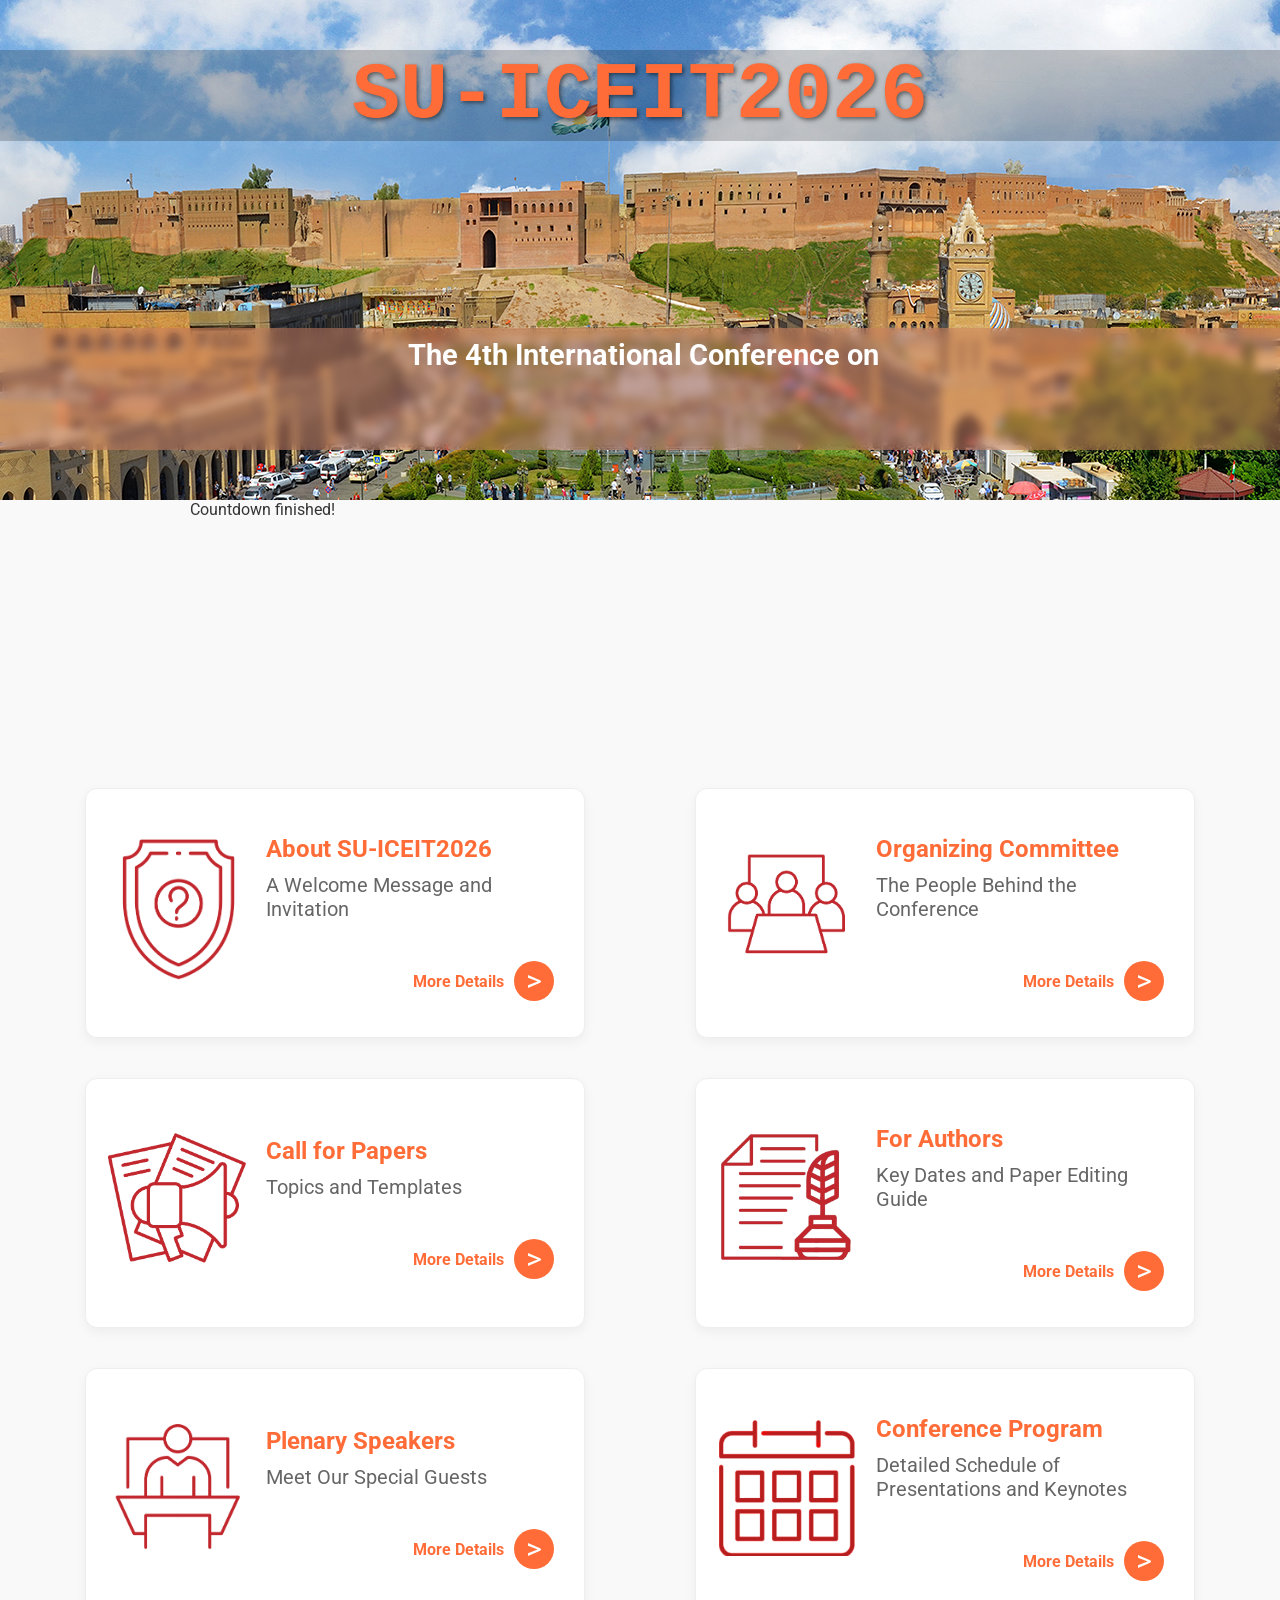
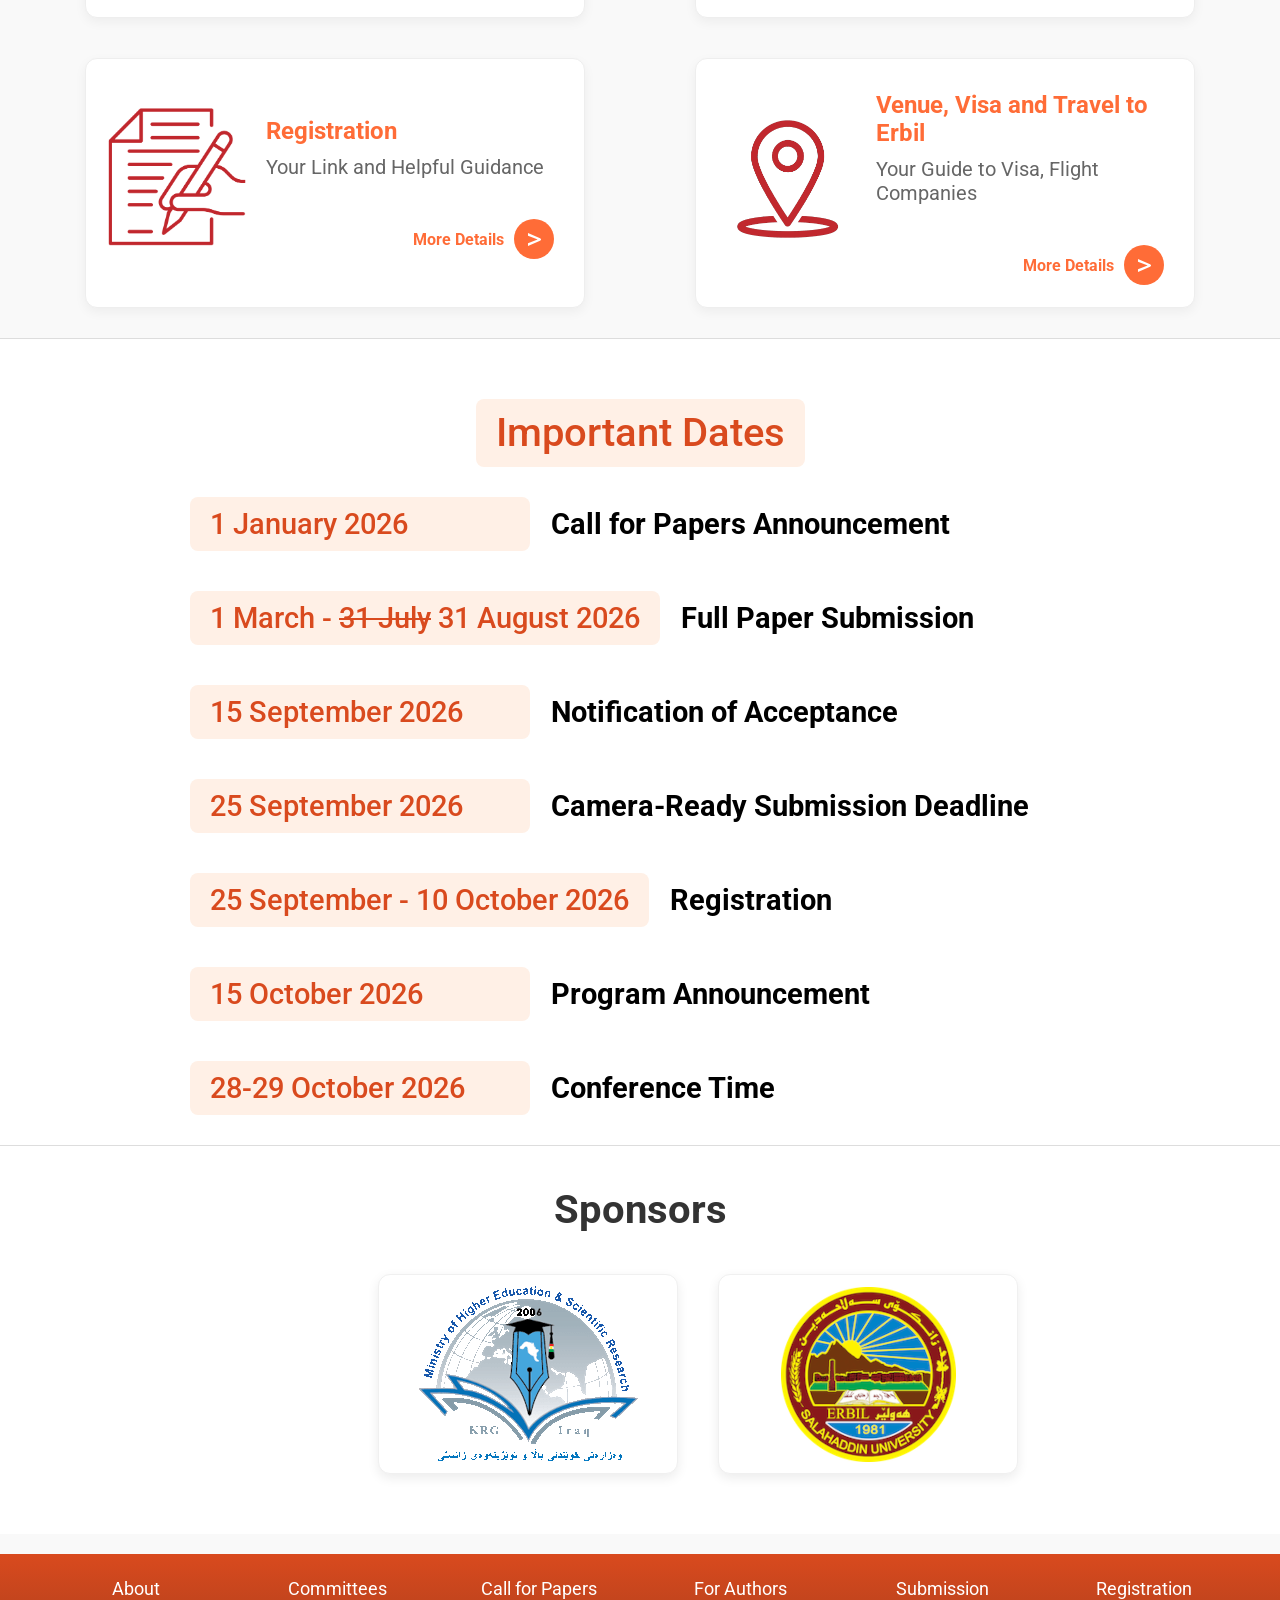
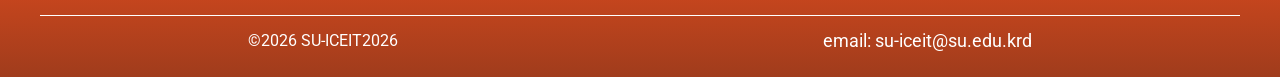
==== commit be452cf7: "Change full paper submission date to 31 August 2026 Updated the date for full paper submission to re" ====
--- a/index.html
+++ b/index.html
@@ -197,9 +197,22 @@
 
                 <div class="container-timeline">
                     <div class="content">
-                        <h2><span class="highlight"><span class="only-date">1 March - 31 July 2026</span></span>
-                            &nbsp;
-                            Full Paper Submission</span></h2>
+                      <!--  <h2><span class="highlight"><span class="only-date">1 March - 31 July 2026</span></span>
+                            &nbsp;
+                            Full Paper Submission</span></h2> -->
+
+           <h2>
+            <span class="highlight">
+                <span class="only-date">
+                    1 March - <span style="text-decoration: line-through;">31 July</span> 31 August 2026
+                </span>
+            </span>
+            &nbsp; Full Paper Submission
+        </h2>
+
+
+
+                        
                     </div>
                 </div>
 
@@ -302,4 +315,4 @@
     </script>
 </body>
 
-</html>+</html>
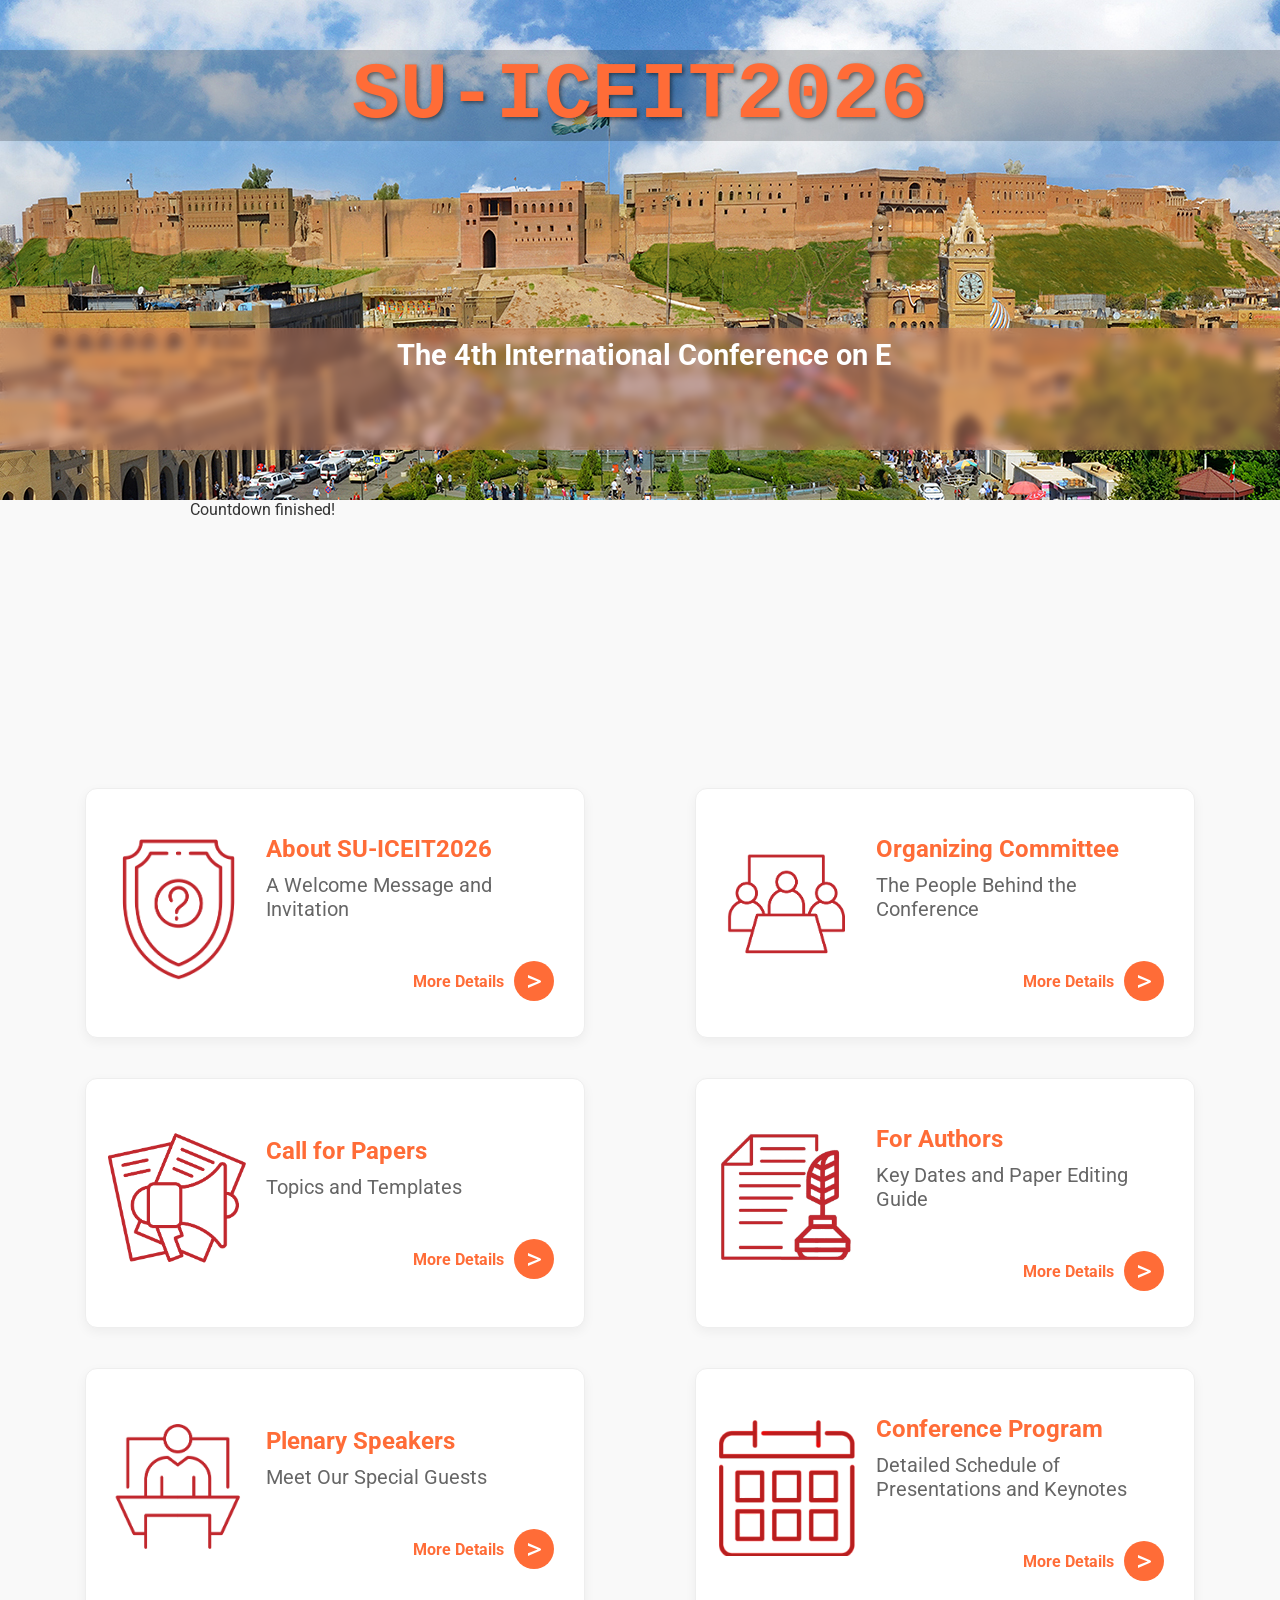
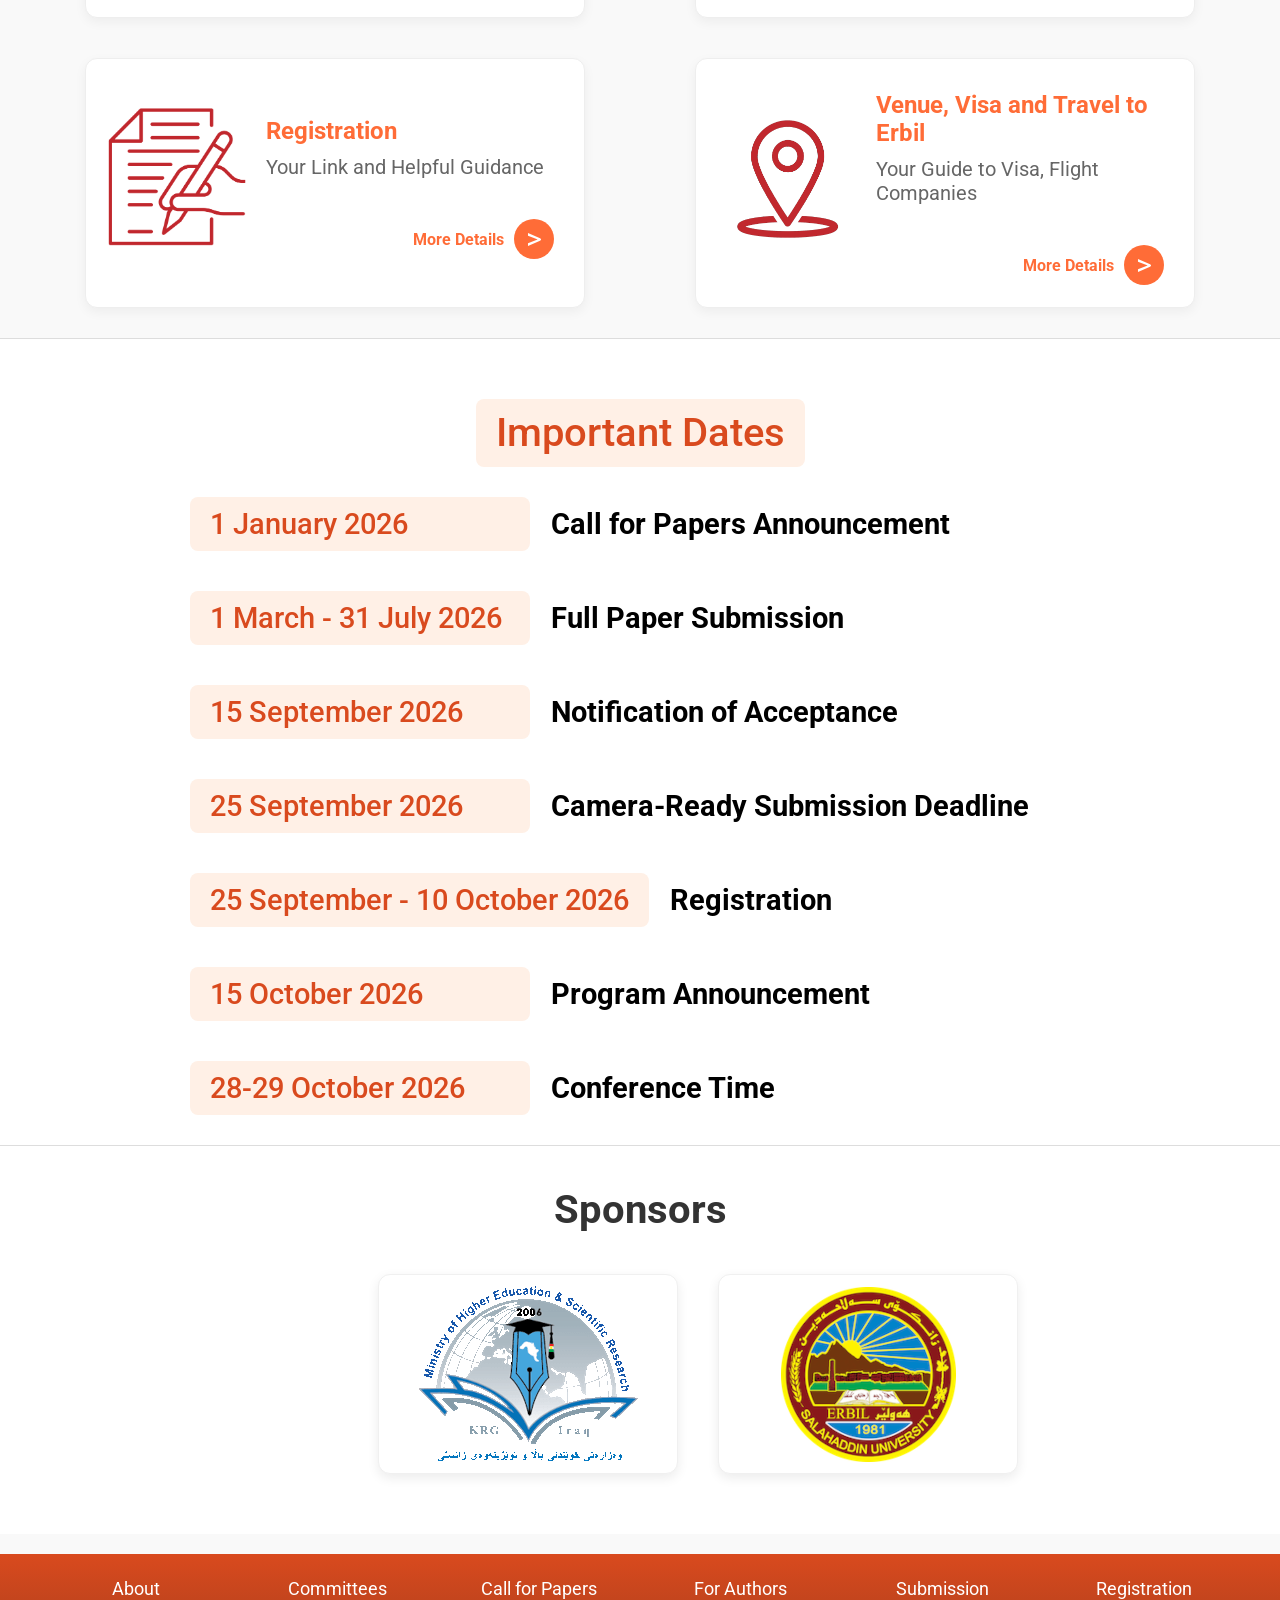
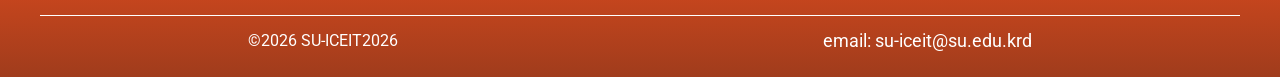
==== commit bec55842: "Clean up commented code in index.html Removed commented-out header for full paper submission dates." ====
--- a/index.html
+++ b/index.html
@@ -197,22 +197,10 @@
 
                 <div class="container-timeline">
                     <div class="content">
-                      <!--  <h2><span class="highlight"><span class="only-date">1 March - 31 July 2026</span></span>
-                            &nbsp;
-                            Full Paper Submission</span></h2> -->
-
-           <h2>
-            <span class="highlight">
-                <span class="only-date">
-                    1 March - <span style="text-decoration: line-through;">31 July</span> 31 August 2026
-                </span>
-            </span>
-            &nbsp; Full Paper Submission
-        </h2>
-
-
-
-                        
+                       <h2><span class="highlight"><span class="only-date">1 March - 31 July 2026</span></span>
+                            &nbsp;
+                            Full Paper Submission</span></h2> 
+                                  
                     </div>
                 </div>
 
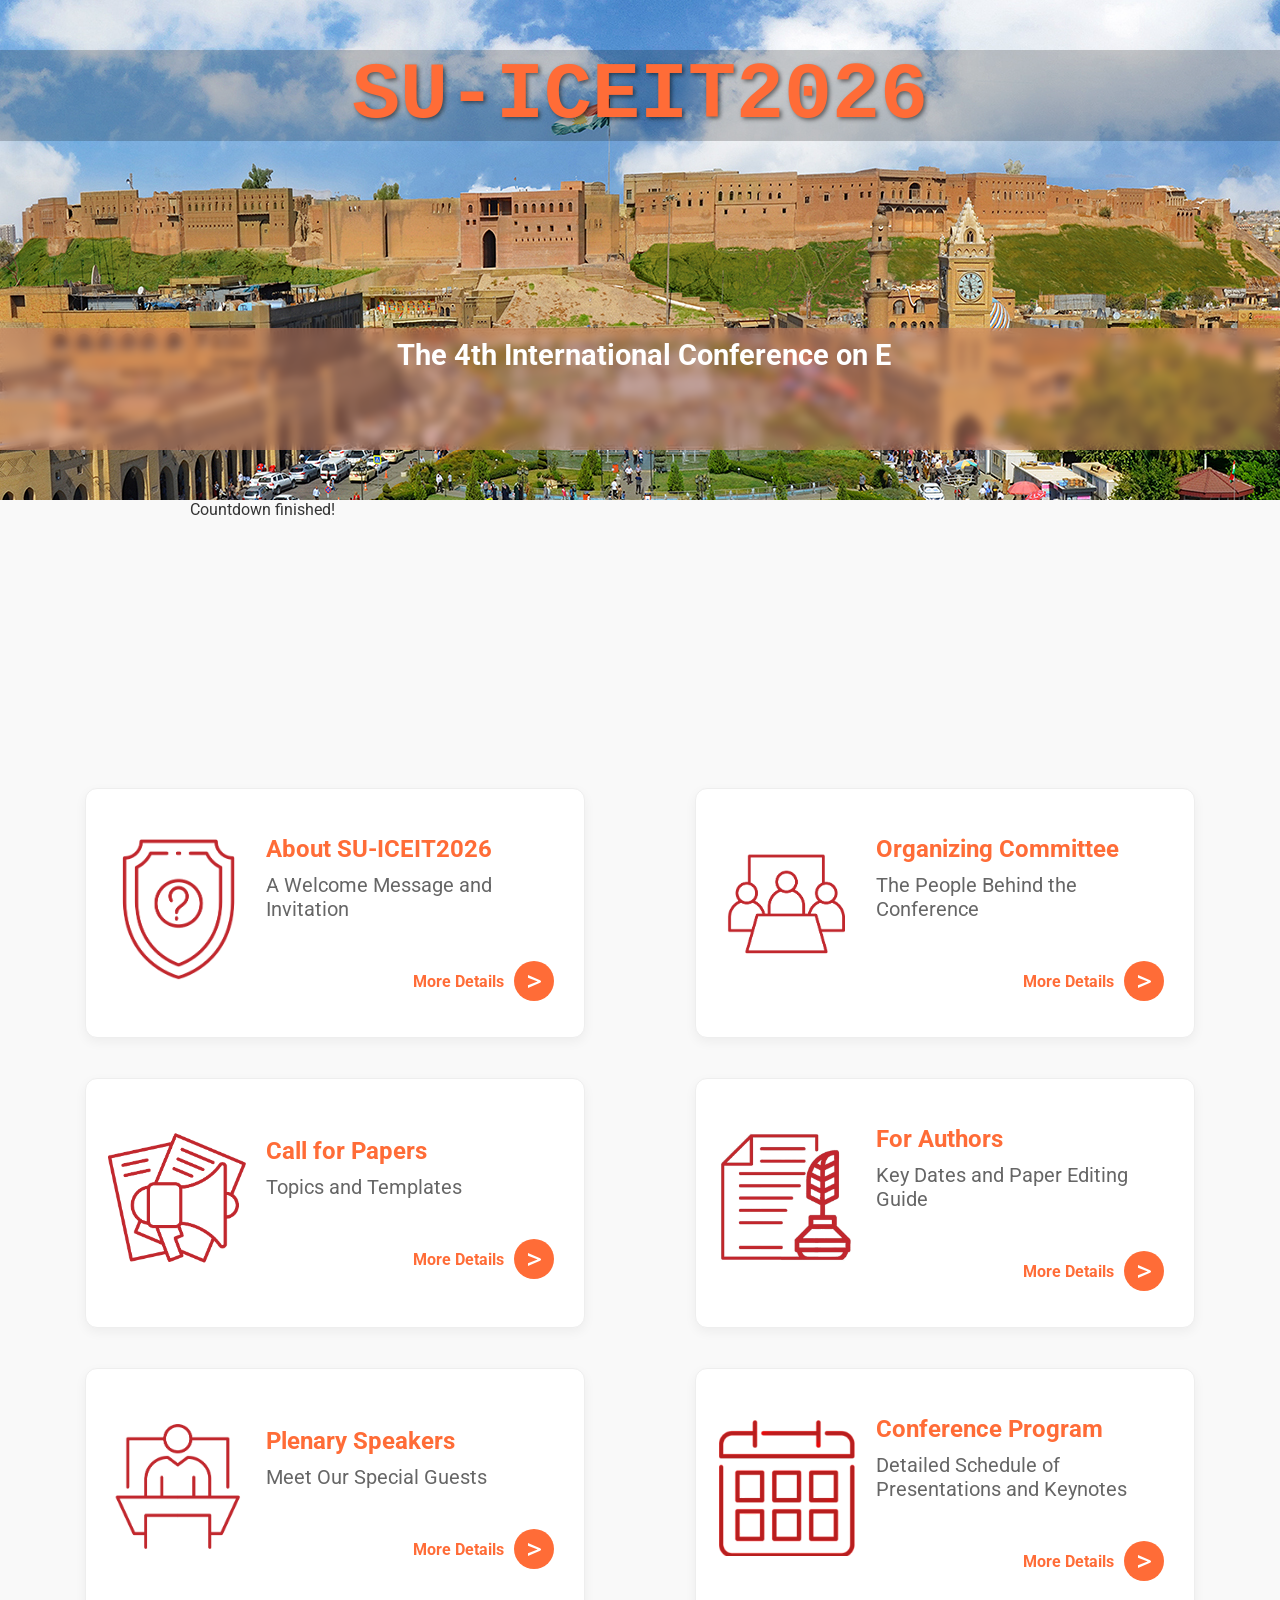
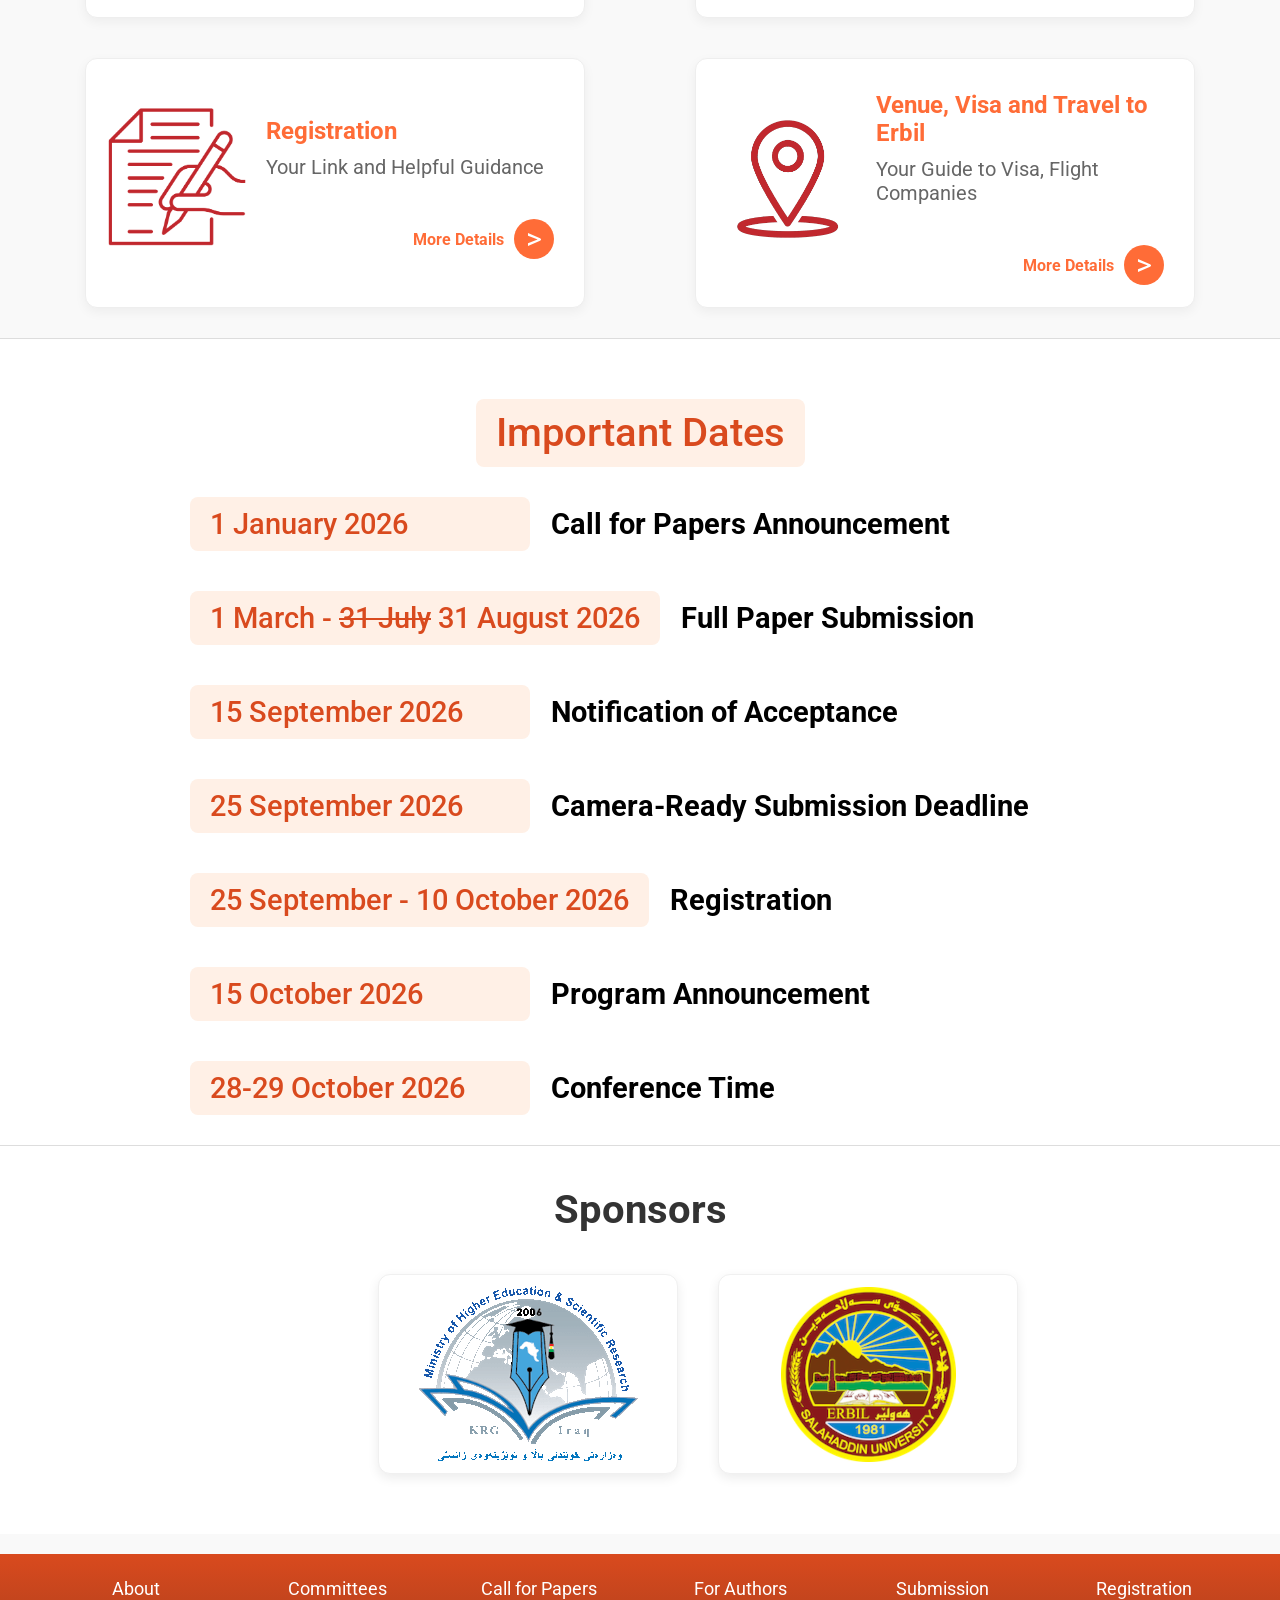
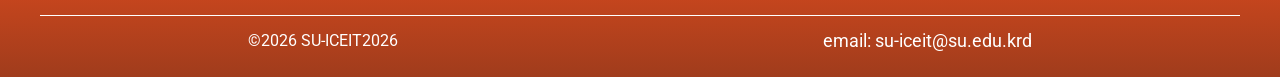
==== commit 3dfebb94: "Update submission date in index.html" ====
--- a/index.html
+++ b/index.html
@@ -197,9 +197,17 @@
 
                 <div class="container-timeline">
                     <div class="content">
-                       <h2><span class="highlight"><span class="only-date">1 March - 31 July 2026</span></span>
-                            &nbsp;
-                            Full Paper Submission</span></h2> 
+                      <!-- <h2><span class="highlight"><span class="only-date">1 March - 31 July 2026</span></span>
+                            &nbsp;
+                            Full Paper Submission</span></h2> -->
+                        <h2>
+            <span class="highlight">
+                <span class="only-date">
+                    1 March - <span style="text-decoration: line-through;">31 July</span> 31 August 2026
+                </span>
+            </span>
+            &nbsp; Full Paper Submission
+        </h2>
                                   
                     </div>
                 </div>
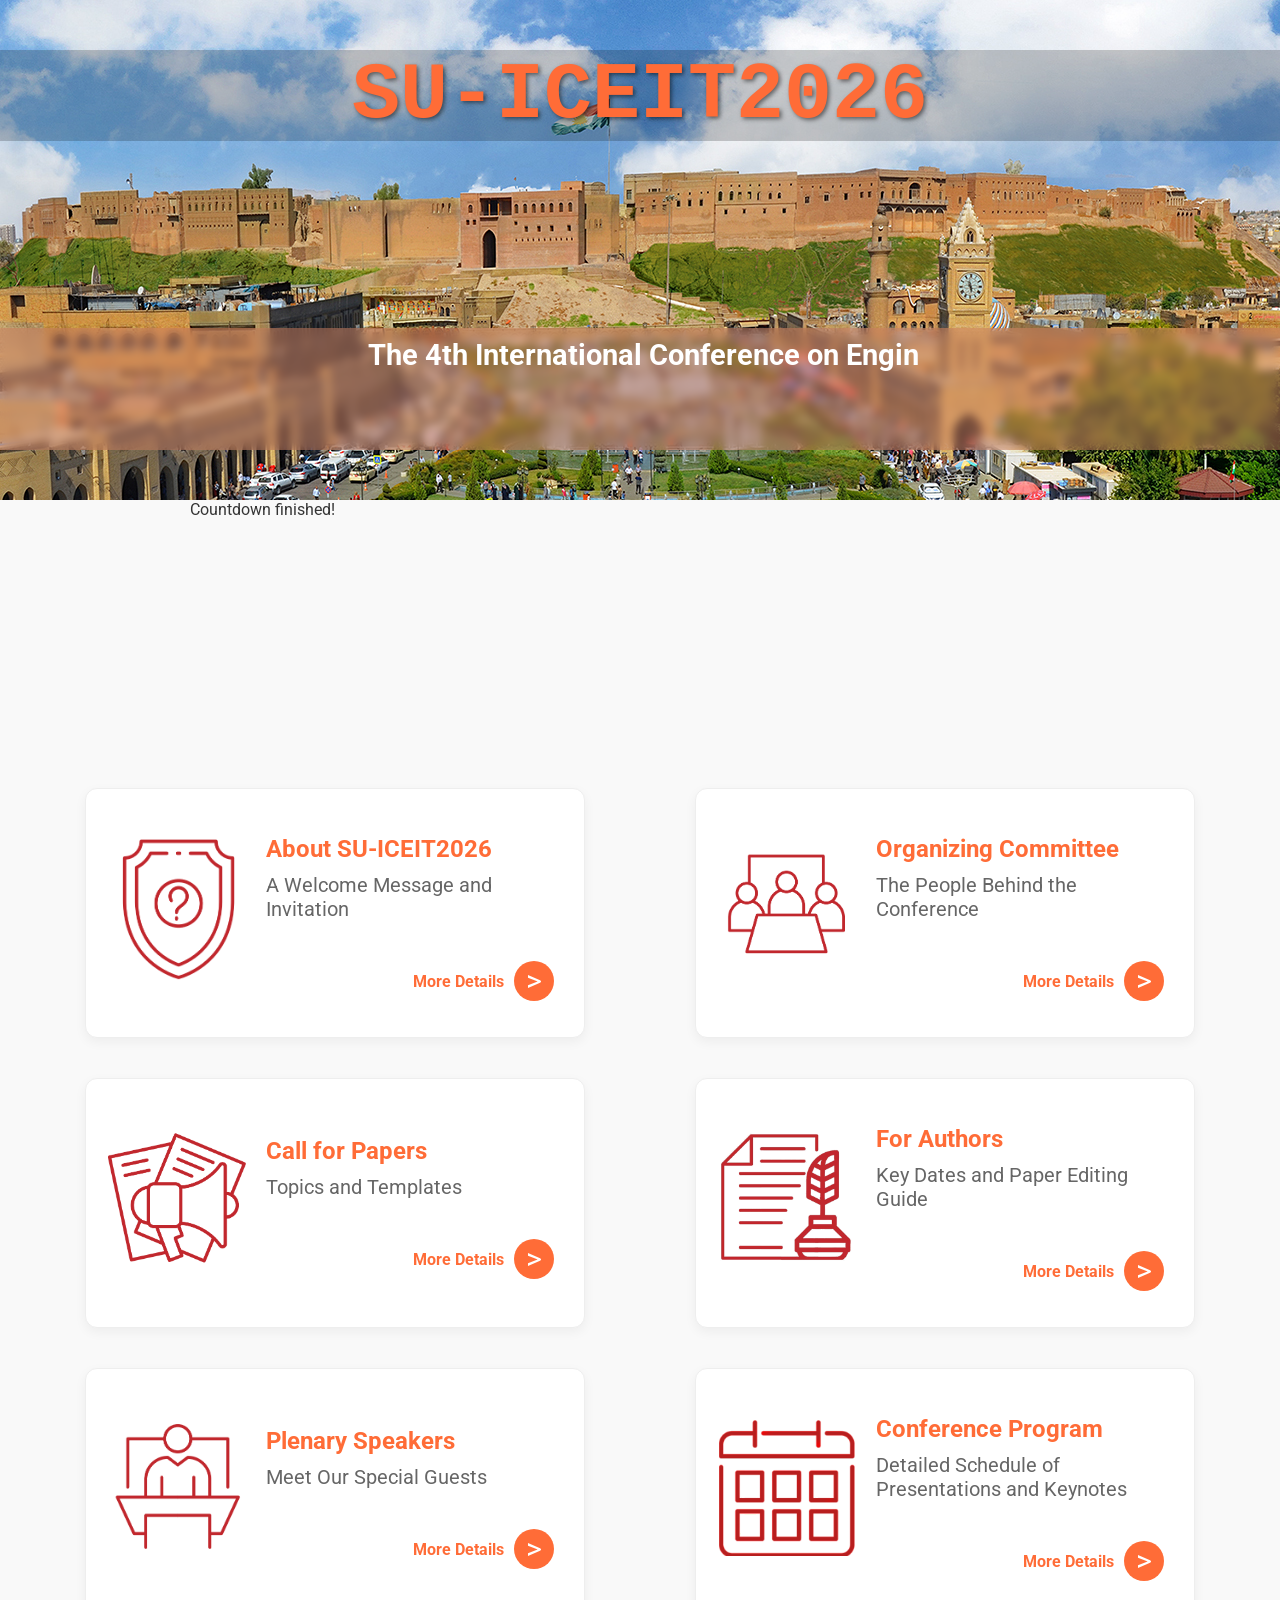
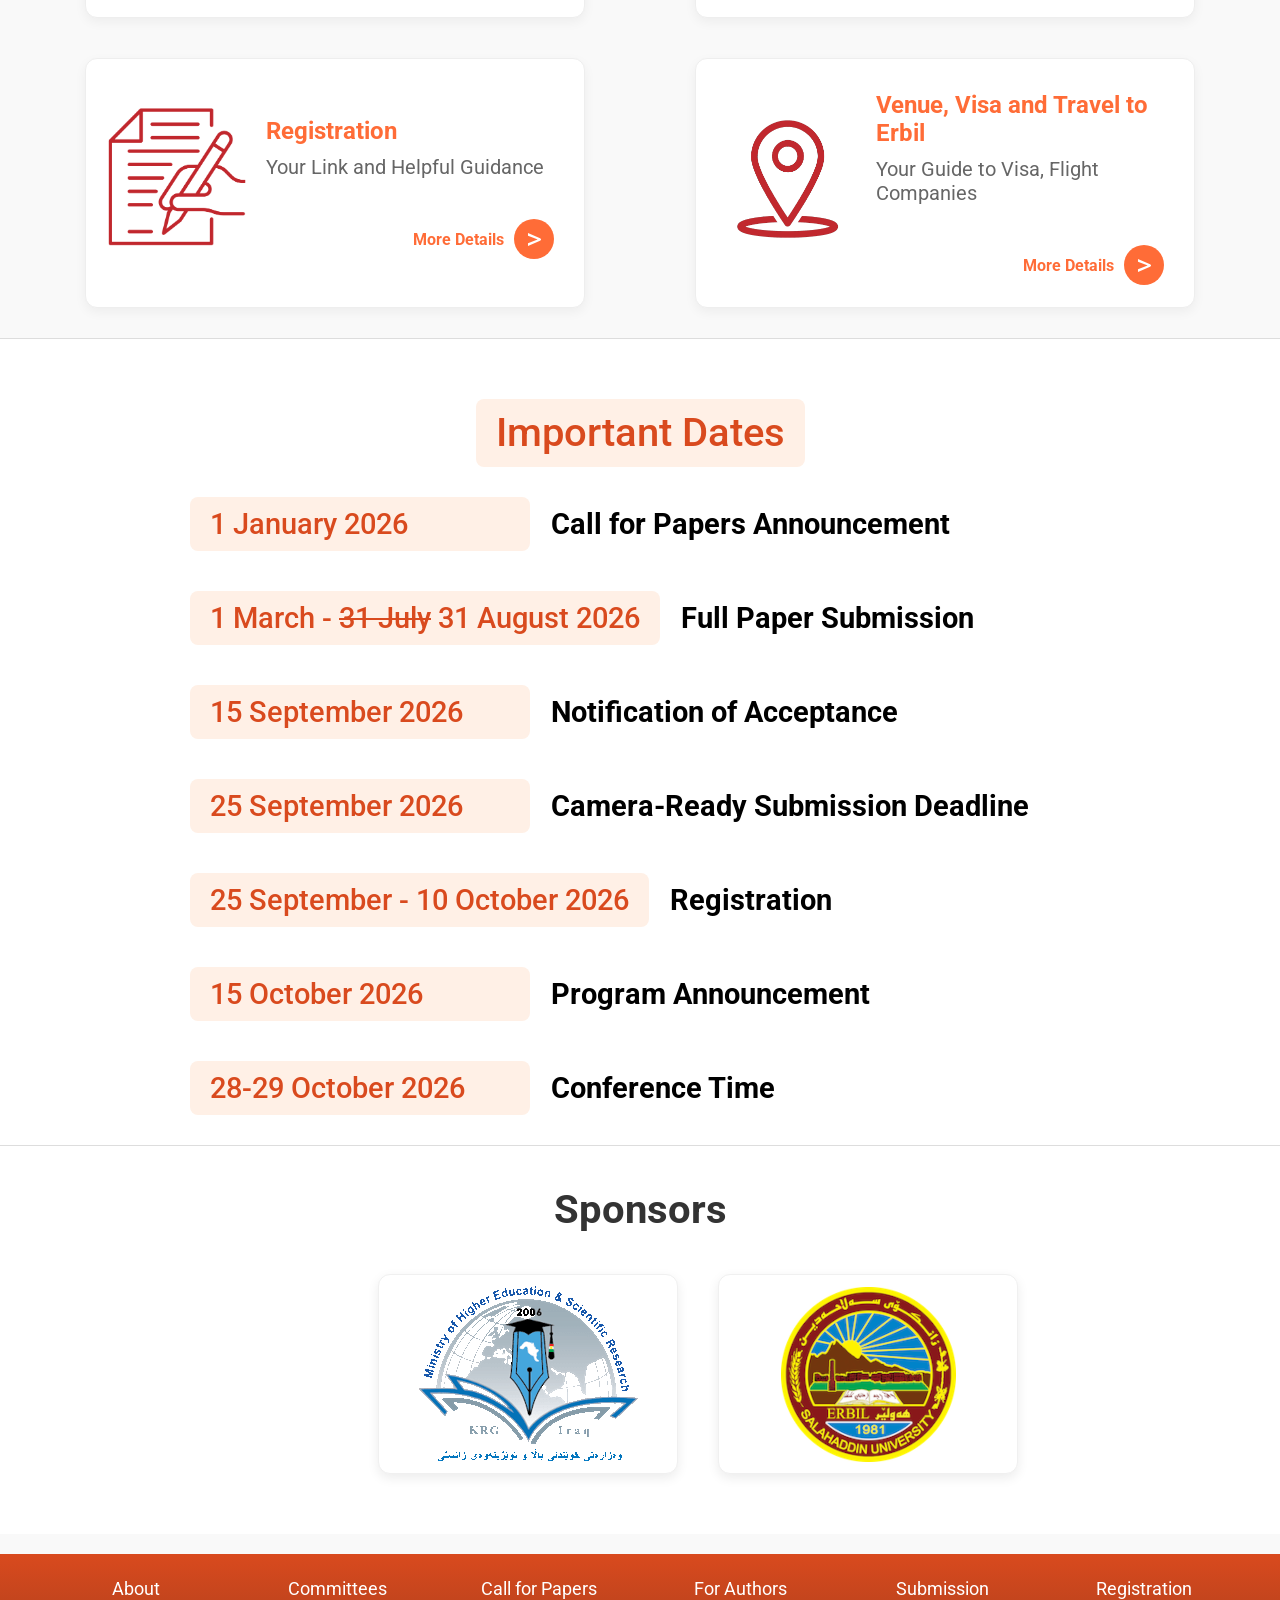
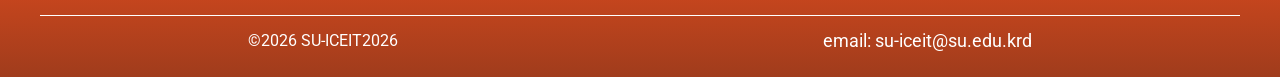
==== commit 65a05dc2: "Change submission date to 31 August 2026 Updated submission date in timeline section." ====
--- a/index.html
+++ b/index.html
@@ -197,10 +197,7 @@
 
                 <div class="container-timeline">
                     <div class="content">
-                      <!-- <h2><span class="highlight"><span class="only-date">1 March - 31 July 2026</span></span>
-                            &nbsp;
-                            Full Paper Submission</span></h2> -->
-                        <h2>
+                      <h2>
             <span class="highlight">
                 <span class="only-date">
                     1 March - <span style="text-decoration: line-through;">31 July</span> 31 August 2026
